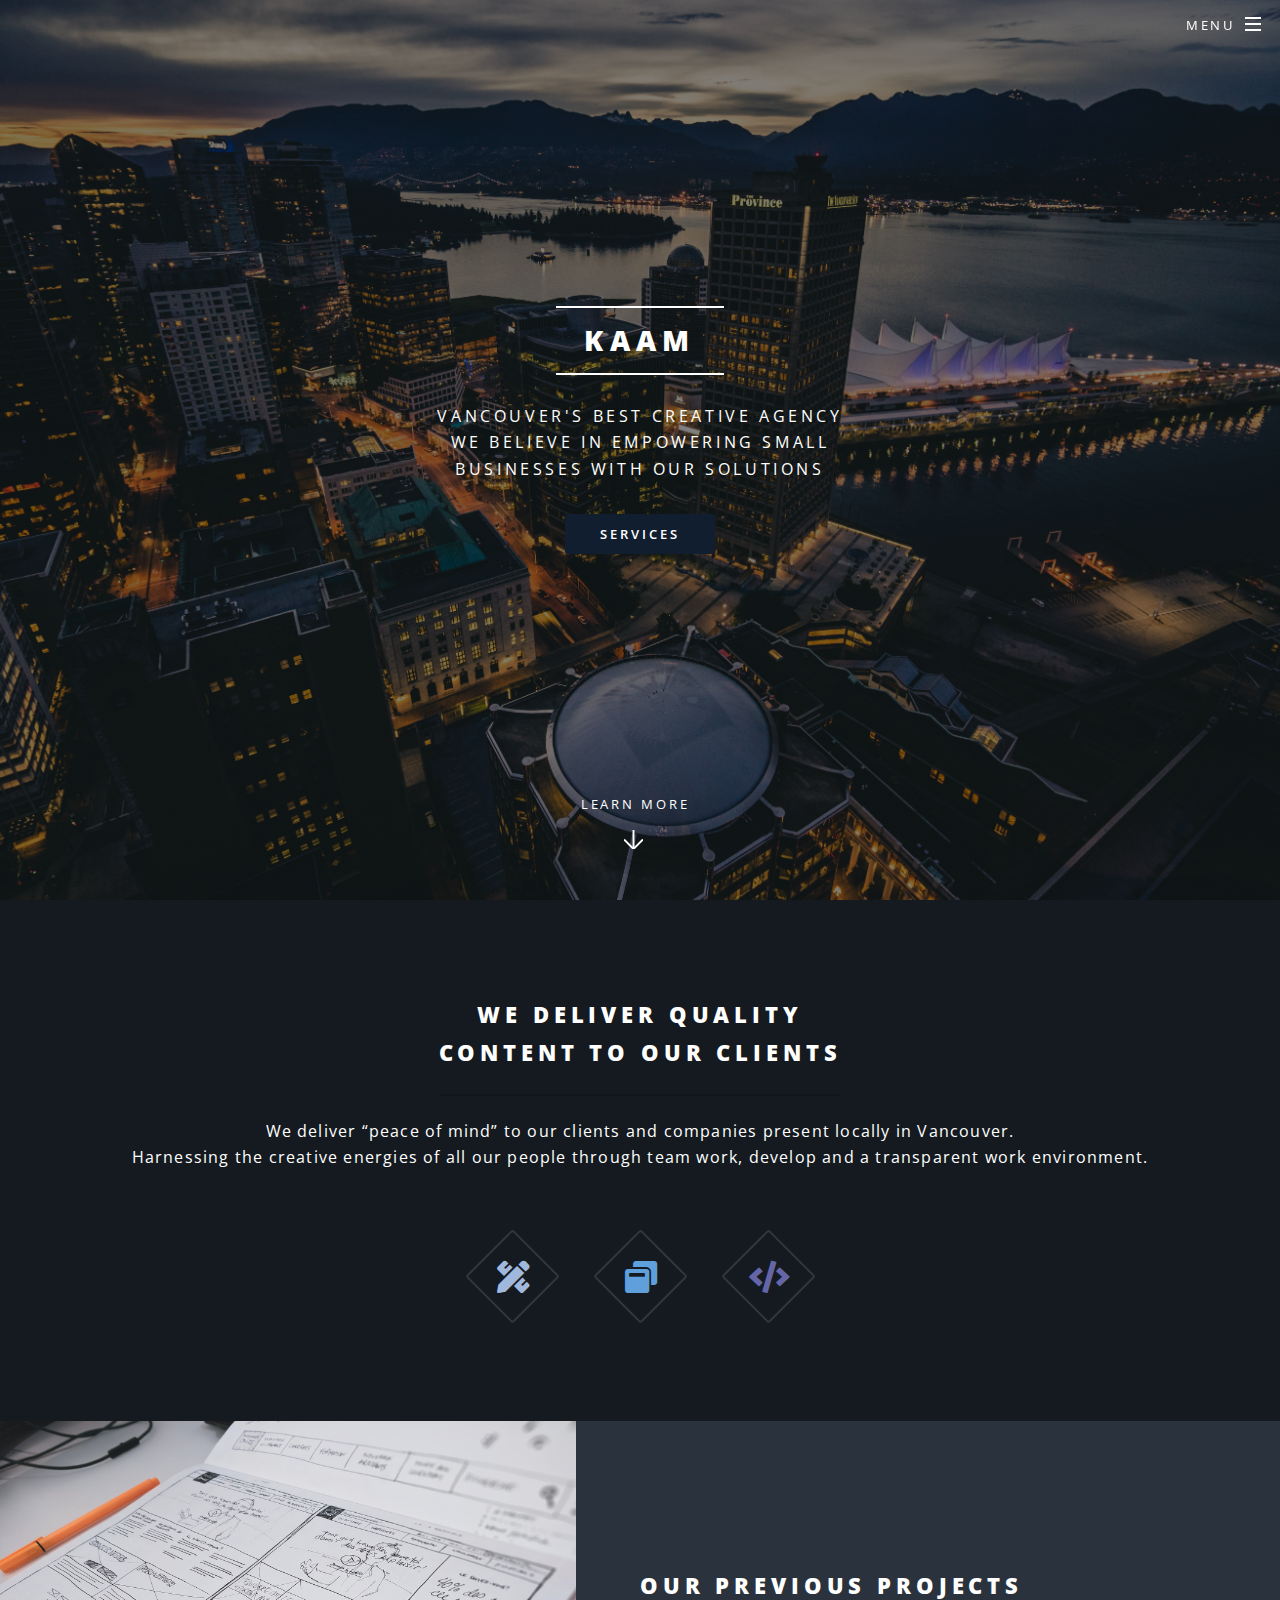
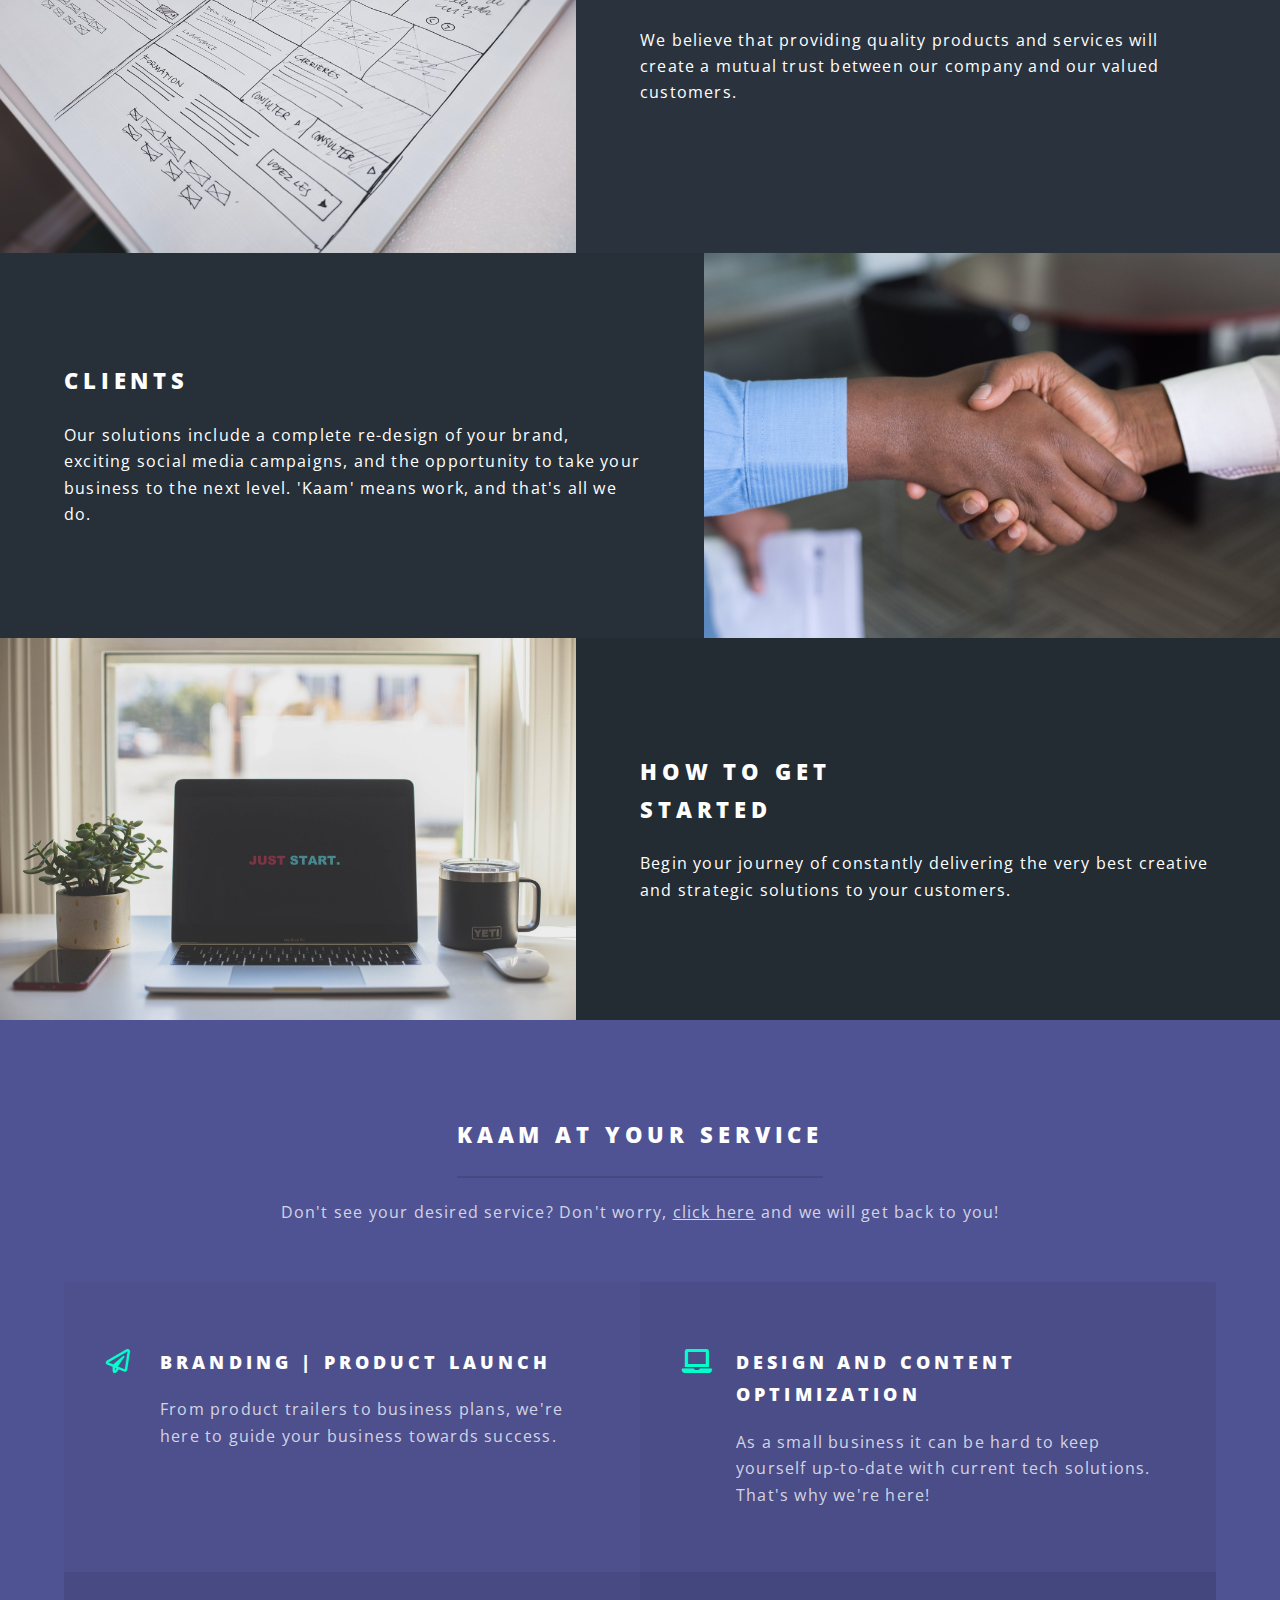
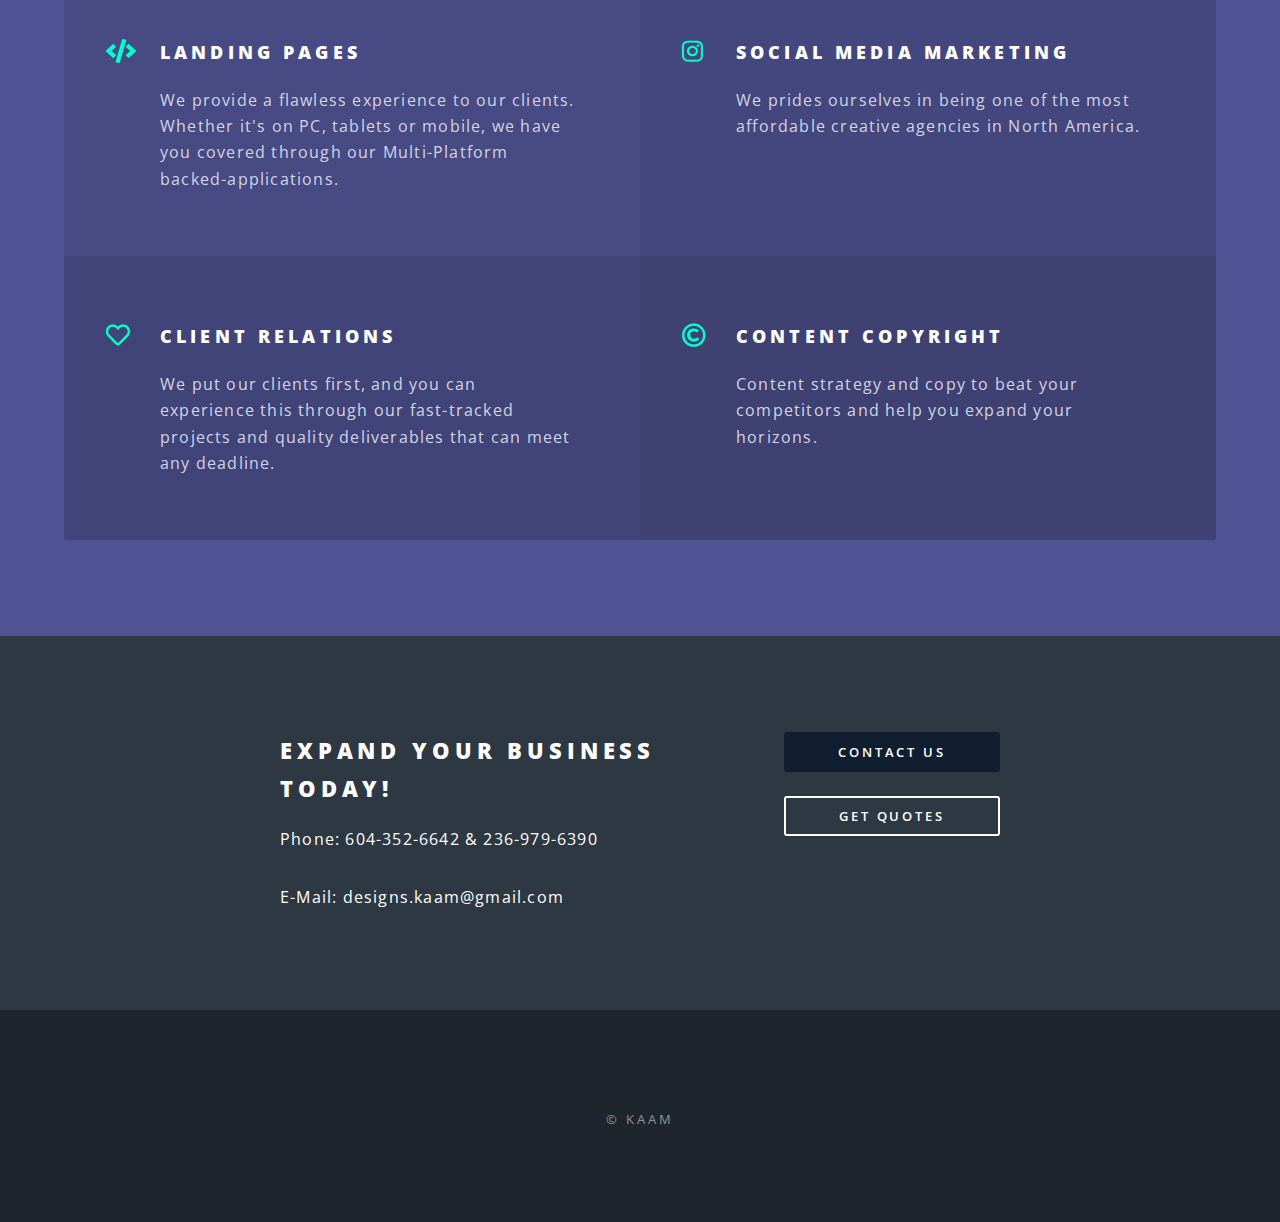
==== index.html @ b2824254 "wording changes" ====
<!DOCTYPE HTML>
<!--
	Spectral by HTML5 UP
	html5up.net | @ajlkn
	Free for personal and commercial use under the CCA 3.0 license (html5up.net/license)
-->
<html>
	<head>
		<title>Kaam</title>
		<meta charset="utf-8" />
		<meta name="viewport" content="width=device-width, initial-scale=1, user-scalable=no" />
		<link rel="stylesheet" href="assets/css/main.css" />
		<noscript><link rel="stylesheet" href="assets/css/noscript.css" /></noscript>
	</head>
	<body class="landing is-preload">

		<!-- Page Wrapper -->
			<div id="page-wrapper">

				<!-- Header -->
					<header id="header" class="alt">
						<h1><a href="index.html">Kaam</a></h1>
						<nav id="nav">
							<ul>
								<li class="special">
									<a href="#menu" class="menuToggle"><span>Menu</span></a>
									<div id="menu">
										<ul>
											<li><a href="index.html">Home</a></li>
											<li><a href="#three">Services</a></li>
											<li><a href="elements.html">Projects</a></li>
											<li><a href="#">Get Quotations</a></li>
											<li><a href="#end">Contact Us</a></li>
										</ul>
									</div>
								</li>
							</ul>
						</nav>
					</header>

				<!-- Banner -->
					<section id="banner">
						<div class="inner">
							<h2>Kaam</h2>
							<p>Vancouver's Best Creative Agency<br />

							We believe in empowering small<br />
							 businesses with our solutions</a></p>
							<ul class="actions special">
								<li><a href="#three" class="button primary">Services</a></li>
							</ul>
						</div>
						<a href="#one" class="more scrolly">Learn More</a>
					</section>

				<!-- One -->
					<section id="one" class="wrapper style1 special">
						<div class="inner">
							<header class="major">
								<h2>We Deliver Quality<br />
								content to our clients</h2>
								<p>We deliver “peace of mind” to our clients and
									companies present locally in Vancouver.<br />
									Harnessing the creative energies of all our people through team work,
									develop and a transparent work environment.</p>
							</header>
							<ul class="icons major">
								<li><span class="icon solid fa-pencil-ruler major style4"><span class="label">Lorem</span></span></li>
								<li><span class="icon solid fa-window-restore major style3"><span class="label">Ipsum</span></span></li>
								<li><span class="icon solid fa-code major style1"><span class="label">Dolor</span></span></li>
							</ul>
						</div>
					</section>

				<!-- Two -->
					<section id="two" class="wrapper alt style2">
						<section class="spotlight">
							<div class="image"><a href="elements.html" target=new><img src="images/pic01.jpeg" alt="" /></a></div><div class="content">
								<h2><a href="elements.html" target=new>Our Previous Projects<br/></a></h2>
								<p>We believe that providing quality
									products and services will create a mutual trust between our company and
									our valued customers.</p>
							</div>
						</section>
						<section class="spotlight">
							<div class="image"><a href="#" target=new><img src="images/pic02.jpeg" alt="" /></a></div><div class="content">
								<h2><a href="#" target=new>Clients<br /></a>
								</h2>
								<p> 
									Our solutions include a complete re-design of your brand, exciting social media 
									campaigns, and the opportunity to take your business to the next level. 'Kaam' 
									means work, and that's all we do.</p>
							</div>
						</section>
						<section class="spotlight">
							<div class="image"><a href="#" target=new><img src="images/pic03.jpeg" alt="" /></a></div><div class="content">
								<h2><a href="#" target=new>How To Get <br />
								Started</a></h2>
								<p>Begin your journey of constantly delivering the very best creative and strategic solutions to your customers.

								</p>
							</div>
						</section>
					</section>

				<!-- Three -->
					<section id="three" class="wrapper style3 special" >
						<div class="inner">
							<header class="major">
								<h2>KAAM at your service</h2>
								<p>Don't see your desired service? Don't worry, <script src ="https://form.jotform.com/static/feedback2.js" type="text/javascript"></script><script type="text/javascript">
									var JFL_210907755978269 = new JotformFeedback({
									  formId: '210907755978269',
									  base: 'https://form.jotform.com/',
									  windowTitle: 'click here',
									  background: '#121d2d',
									  fontColor: '#FFFFFF',
									  type: '1',
									  height: 500,
									  width: 700,
									  openOnLoad: false
									});
								</script>
								  <a class="btn lightbox-210907755978269" style="margin-top: 16px; text-decoration:underline;">click here</a> and we will get back to you!</p>
							</header>
							<ul class="features">
								<li class="icon fa-paper-plane">
									<h3>Branding | Product Launch</h3>
									<p>From product trailers to business plans, we're here to guide your business towards success.</p>
								</li>
								<li class="icon solid fa-laptop">
									<h3>Design and Content Optimization</h3>
									<p>As a small business it can be hard to keep yourself up-to-date with current tech solutions. That's why we're here!</p>
								</li>
								<li class="icon solid fa-code">
									<h3>Landing Pages</h3>
									<p>We provide a flawless experience to our clients. Whether it's on PC, tablets or mobile, we have you covered through our Multi-Platform backed-applications.</p>
								</li>
								<li class="icon brands fa-instagram">
									<h3>Social Media Marketing</h3>
									<p>We prides ourselves in being one of the most affordable creative agencies in North America.
									</p>
								</li>
								<li class="icon fa-heart">
									<h3>Client Relations</h3>
									<p>We put our clients first, and you can experience this through our fast-tracked projects and quality deliverables that can meet any deadline.</p>
								</li>
								<li class="icon fa-copyright">
									<h3>Content Copyright</h3>
									<p>Content strategy and copy to beat your competitors and help you expand your horizons.
									</p>
								</li>
							</ul>
						</div>
					</section>

				<!-- CTA -->
					<section id="cta" class="wrapper style4">
						<div class="inner" id="end">
							<header>
								<h2>Expand your business today!</h2>
								<p>Phone: 604-352-6642 & 236-979-6390</p>
								<p>E-Mail: designs.kaam@gmail.com</p>

							</header>
							<ul class="actions stacked">
								<li><a href="#" class="button fit primary">Contact Us</a></li>
								<li><a href="#" class="button fit">Get Quotes</a></li>
							</ul>
						</div>
					</section>

				<!-- Footer -->
					<footer id="footer">
						<!-- <ul class="icons">
							<li><a href="#" class="icon brands fa-facebook-f"><span class="label">Facebook</span></a></li>
							<li><a href="#" class="icon brands fa-instagram"><span class="label">Instagram</span></a></li>
							<li><a href="#" class="icon brands fa-dribbble"><span class="label">Dribbble</span></a></li>
							<li><a href="mailto:kaam@gmail.com" class="icon solid fa-envelope"><span class="label">Email</span></a></li>
						</ul> -->
						<ul class="copyright">
							<li>&copy; Kaam</li>
						</ul>
					</footer>

			</div>

		<!-- Scripts -->
			<script src="assets/js/jquery.min.js"></script>
			<script src="assets/js/jquery.scrollex.min.js"></script>
			<script src="assets/js/jquery.scrolly.min.js"></script>
			<script src="assets/js/browser.min.js"></script>
			<script src="assets/js/breakpoints.min.js"></script>
			<script src="assets/js/util.js"></script>
			<script src="assets/js/main.js"></script>

	</body>
</html>
---- assets/css/main.css ----
@import url(fontawesome-all.min.css);
@import url("https://fonts.googleapis.com/css?family=Open+Sans:400,400italic,600,600italic,800,800italic");

/*
	Spectral by HTML5 UP
	html5up.net | @ajlkn
	Free for personal and commercial use under the CCA 3.0 license (html5up.net/license)
*/


html, body, div, span, applet, object,
iframe, h1, h2, h3, h4, h5, h6, p, blockquote,
pre, a, abbr, acronym, address, big, cite,
code, del, dfn, em, img, ins, kbd, q, s, samp,
small, strike, strong, sub, sup, tt, var, b,
u, i, center, dl, dt, dd, ol, ul, li, fieldset,
form, label, legend, table, caption, tbody,
tfoot, thead, tr, th, td, article, aside,
canvas, details, embed, figure, figcaption,
footer, header, hgroup, menu, nav, output, ruby,
section, summary, time, mark, audio, video {
	margin: 0;
	padding: 0;
	border: 0;
	font-size: 100%;
	font: inherit;
	vertical-align: baseline;}

article, aside, details, figcaption, figure,
footer, header, hgroup, menu, nav, section {
	display: block;}

body {
	line-height: 1;
}

ol, ul {
	list-style: none;
}

blockquote, q {
	quotes: none;
}

	blockquote:before, blockquote:after, q:before, q:after {
		content: '';
		content: none;
	}

table {
	border-collapse: collapse;
	border-spacing: 0;
}

body {
	-webkit-text-size-adjust: none;
}

mark {
	background-color: transparent;
	color: inherit;
}

input::-moz-focus-inner {
	border: 0;
	padding: 0;
}

input, select, textarea {
	-moz-appearance: none;
	-webkit-appearance: none;
	-ms-appearance: none;
	appearance: none;
}

/* Basic */

	@-ms-viewport {
		width: device-width;
	}

	html {
		box-sizing: border-box;
	}

	*, *:before, *:after {
		box-sizing: inherit;
	}

	body {
		background: #2e3842;
	}

		body.is-preload *, body.is-preload *:before, body.is-preload *:after {
			-moz-animation: none !important;
			-webkit-animation: none !important;
			-ms-animation: none !important;
			animation: none !important;
			-moz-transition: none !important;
			-webkit-transition: none !important;
			-ms-transition: none !important;
			transition: none !important;
		}

	body, input, select, textarea {
		color: #fff;
		font-family: "Open Sans", Helvetica, sans-serif;
		font-size: 15pt;
		font-weight: 400;
		letter-spacing: 0.075em;
		line-height: 1.65em;
	}

		@media screen and (max-width: 1680px) {

			body, input, select, textarea {
				font-size: 13pt;
			}

		}

		@media screen and (max-width: 1280px) {

			body, input, select, textarea {
				font-size: 12pt;
			}

		}

		@media screen and (max-width: 736px) {

			body, input, select, textarea {
				font-size: 11pt;
				letter-spacing: 0.0375em;
			}

		}

	a {
		-moz-transition: color 0.2s ease, border-bottom-color 0.2s ease;
		-webkit-transition: color 0.2s ease, border-bottom-color 0.2s ease;
		-ms-transition: color 0.2s ease, border-bottom-color 0.2s ease;
		transition: color 0.2s ease, border-bottom-color 0.2s ease;
		color: inherit;
		text-decoration: none;
	}

		a:hover {
			border-bottom-color: transparent;
		}

	strong, b {
		color: #fff;
		font-weight: 600;
	}

	em, i {
		font-style: italic;
	}

	p {
		margin: 0 0 2em 0;
	}

	h1, h2, h3, h4, h5, h6 {
		color: #fff;
		font-weight: 800;
		letter-spacing: 0.225em;
		line-height: 1em;
		margin: 0 0 1em 0;
		text-transform: uppercase;
	}

		h1 a, h2 a, h3 a, h4 a, h5 a, h6 a {
			color: inherit;
			text-decoration: none;
		}

	h2 {
		font-size: 1.35em;
		line-height: 1.75em;
	}

		@media screen and (max-width: 736px) {

			h2 {
				font-size: 1.1em;
				line-height: 1.65em;
			}

		}

	h3 {
		font-size: 1.15em;
		line-height: 1.75em;
	}

		@media screen and (max-width: 736px) {

			h3 {
				font-size: 1em;
				line-height: 1.65em;
			}

		}

	h4 {
		font-size: 1em;
		line-height: 1.5em;
	}

	h5 {
		font-size: 0.8em;
		line-height: 1.5em;
	}

	h6 {
		font-size: 0.7em;
		line-height: 1.5em;
	}

	sub {
		font-size: 0.8em;
		position: relative;
		top: 0.5em;
	}

	sup {
		font-size: 0.8em;
		position: relative;
		top: -0.5em;
	}

	hr {
		border: 0;
		border-bottom: solid 2px #fff;
		margin: 3em 0;
	}

		hr.major {
			margin: 4.5em 0;
		}

	blockquote {
		border-left: solid 4px #fff;
		font-style: italic;
		margin: 0 0 2em 0;
		padding: 0.5em 0 0.5em 2em;
	}

	code {
		background: rgba(144, 144, 144, 0.25);
		border-radius: 3px;
		font-family: "Courier New", monospace;
		font-size: 0.9em;
		letter-spacing: 0;
		margin: 0 0.25em;
		padding: 0.25em 0.65em;
	}

	pre {
		-webkit-overflow-scrolling: touch;
		font-family: "Courier New", monospace;
		font-size: 0.9em;
		margin: 0 0 2em 0;
	}

		pre code {
			display: block;
			line-height: 1.75em;
			padding: 1em 1.5em;
			overflow-x: auto;
		}

	.align-left {
		text-align: left;
	}

	.align-center {
		text-align: center;
	}

	.align-right {
		text-align: right;
	}

/* Row */

	.row {
		display: flex;
		flex-wrap: wrap;
		box-sizing: border-box;
		align-items: stretch;
	}

		.row > * {
			box-sizing: border-box;
		}

		.row.gtr-uniform > * > :last-child {
			margin-bottom: 0;
		}

		.row.aln-left {
			justify-content: flex-start;
		}

		.row.aln-center {
			justify-content: center;
		}

		.row.aln-right {
			justify-content: flex-end;
		}

		.row.aln-top {
			align-items: flex-start;
		}

		.row.aln-middle {
			align-items: center;
		}

		.row.aln-bottom {
			align-items: flex-end;
		}

		.row > .imp {
			order: -1;
		}

		.row > .col-1 {
			width: 8.33333%;
		}

		.row > .off-1 {
			margin-left: 8.33333%;
		}

		.row > .col-2 {
			width: 16.66667%;
		}

		.row > .off-2 {
			margin-left: 16.66667%;
		}

		.row > .col-3 {
			width: 25%;
		}

		.row > .off-3 {
			margin-left: 25%;
		}

		.row > .col-4 {
			width: 33.33333%;
		}

		.row > .off-4 {
			margin-left: 33.33333%;
		}

		.row > .col-5 {
			width: 41.66667%;
		}

		.row > .off-5 {
			margin-left: 41.66667%;
		}

		.row > .col-6 {
			width: 50%;
		}

		.row > .off-6 {
			margin-left: 50%;
		}

		.row > .col-7 {
			width: 58.33333%;
		}

		.row > .off-7 {
			margin-left: 58.33333%;
		}

		.row > .col-8 {
			width: 66.66667%;
		}

		.row > .off-8 {
			margin-left: 66.66667%;
		}

		.row > .col-9 {
			width: 75%;
		}

		.row > .off-9 {
			margin-left: 75%;
		}

		.row > .col-10 {
			width: 83.33333%;
		}

		.row > .off-10 {
			margin-left: 83.33333%;
		}

		.row > .col-11 {
			width: 91.66667%;
		}

		.row > .off-11 {
			margin-left: 91.66667%;
		}

		.row > .col-12 {
			width: 100%;
		}

		.row > .off-12 {
			margin-left: 100%;
		}

		.row.gtr-0 {
			margin-top: 0;
			margin-left: 0em;
		}

			.row.gtr-0 > * {
				padding: 0 0 0 0em;
			}

			.row.gtr-0.gtr-uniform {
				margin-top: 0em;
			}

				.row.gtr-0.gtr-uniform > * {
					padding-top: 0em;
				}

		.row.gtr-25 {
			margin-top: 0;
			margin-left: -0.375em;
		}

			.row.gtr-25 > * {
				padding: 0 0 0 0.375em;
			}

			.row.gtr-25.gtr-uniform {
				margin-top: -0.375em;
			}

				.row.gtr-25.gtr-uniform > * {
					padding-top: 0.375em;
				}

		.row.gtr-50 {
			margin-top: 0;
			margin-left: -0.75em;
		}

			.row.gtr-50 > * {
				padding: 0 0 0 0.75em;
			}

			.row.gtr-50.gtr-uniform {
				margin-top: -0.75em;
			}

				.row.gtr-50.gtr-uniform > * {
					padding-top: 0.75em;
				}

		.row {
			margin-top: 0;
			margin-left: -1.5em;
		}

			.row > * {
				padding: 0 0 0 1.5em;
			}

			.row.gtr-uniform {
				margin-top: -1.5em;
			}

				.row.gtr-uniform > * {
					padding-top: 1.5em;
				}

		.row.gtr-150 {
			margin-top: 0;
			margin-left: -2.25em;
		}

			.row.gtr-150 > * {
				padding: 0 0 0 2.25em;
			}

			.row.gtr-150.gtr-uniform {
				margin-top: -2.25em;
			}

				.row.gtr-150.gtr-uniform > * {
					padding-top: 2.25em;
				}

		.row.gtr-200 {
			margin-top: 0;
			margin-left: -3em;
		}

			.row.gtr-200 > * {
				padding: 0 0 0 3em;
			}

			.row.gtr-200.gtr-uniform {
				margin-top: -3em;
			}

				.row.gtr-200.gtr-uniform > * {
					padding-top: 3em;
				}

		@media screen and (max-width: 1680px) {

			.row {
				display: flex;
				flex-wrap: wrap;
				box-sizing: border-box;
				align-items: stretch;
			}

				.row > * {
					box-sizing: border-box;
				}

				.row.gtr-uniform > * > :last-child {
					margin-bottom: 0;
				}

				.row.aln-left {
					justify-content: flex-start;
				}

				.row.aln-center {
					justify-content: center;
				}

				.row.aln-right {
					justify-content: flex-end;
				}

				.row.aln-top {
					align-items: flex-start;
				}

				.row.aln-middle {
					align-items: center;
				}

				.row.aln-bottom {
					align-items: flex-end;
				}

				.row > .imp-xlarge {
					order: -1;
				}

				.row > .col-1-xlarge {
					width: 8.33333%;
				}

				.row > .off-1-xlarge {
					margin-left: 8.33333%;
				}

				.row > .col-2-xlarge {
					width: 16.66667%;
				}

				.row > .off-2-xlarge {
					margin-left: 16.66667%;
				}

				.row > .col-3-xlarge {
					width: 25%;
				}

				.row > .off-3-xlarge {
					margin-left: 25%;
				}

				.row > .col-4-xlarge {
					width: 33.33333%;
				}

				.row > .off-4-xlarge {
					margin-left: 33.33333%;
				}

				.row > .col-5-xlarge {
					width: 41.66667%;
				}

				.row > .off-5-xlarge {
					margin-left: 41.66667%;
				}

				.row > .col-6-xlarge {
					width: 50%;
				}

				.row > .off-6-xlarge {
					margin-left: 50%;
				}

				.row > .col-7-xlarge {
					width: 58.33333%;
				}

				.row > .off-7-xlarge {
					margin-left: 58.33333%;
				}

				.row > .col-8-xlarge {
					width: 66.66667%;
				}

				.row > .off-8-xlarge {
					margin-left: 66.66667%;
				}

				.row > .col-9-xlarge {
					width: 75%;
				}

				.row > .off-9-xlarge {
					margin-left: 75%;
				}

				.row > .col-10-xlarge {
					width: 83.33333%;
				}

				.row > .off-10-xlarge {
					margin-left: 83.33333%;
				}

				.row > .col-11-xlarge {
					width: 91.66667%;
				}

				.row > .off-11-xlarge {
					margin-left: 91.66667%;
				}

				.row > .col-12-xlarge {
					width: 100%;
				}

				.row > .off-12-xlarge {
					margin-left: 100%;
				}

				.row.gtr-0 {
					margin-top: 0;
					margin-left: 0em;
				}

					.row.gtr-0 > * {
						padding: 0 0 0 0em;
					}

					.row.gtr-0.gtr-uniform {
						margin-top: 0em;
					}

						.row.gtr-0.gtr-uniform > * {
							padding-top: 0em;
						}

				.row.gtr-25 {
					margin-top: 0;
					margin-left: -0.375em;
				}

					.row.gtr-25 > * {
						padding: 0 0 0 0.375em;
					}

					.row.gtr-25.gtr-uniform {
						margin-top: -0.375em;
					}

						.row.gtr-25.gtr-uniform > * {
							padding-top: 0.375em;
						}

				.row.gtr-50 {
					margin-top: 0;
					margin-left: -0.75em;
				}

					.row.gtr-50 > * {
						padding: 0 0 0 0.75em;
					}

					.row.gtr-50.gtr-uniform {
						margin-top: -0.75em;
					}

						.row.gtr-50.gtr-uniform > * {
							padding-top: 0.75em;
						}

				.row {
					margin-top: 0;
					margin-left: -1.5em;
				}

					.row > * {
						padding: 0 0 0 1.5em;
					}

					.row.gtr-uniform {
						margin-top: -1.5em;
					}

						.row.gtr-uniform > * {
							padding-top: 1.5em;
						}

				.row.gtr-150 {
					margin-top: 0;
					margin-left: -2.25em;
				}

					.row.gtr-150 > * {
						padding: 0 0 0 2.25em;
					}

					.row.gtr-150.gtr-uniform {
						margin-top: -2.25em;
					}

						.row.gtr-150.gtr-uniform > * {
							padding-top: 2.25em;
						}

				.row.gtr-200 {
					margin-top: 0;
					margin-left: -3em;
				}

					.row.gtr-200 > * {
						padding: 0 0 0 3em;
					}

					.row.gtr-200.gtr-uniform {
						margin-top: -3em;
					}

						.row.gtr-200.gtr-uniform > * {
							padding-top: 3em;
						}

		}

		@media screen and (max-width: 1280px) {

			.row {
				display: flex;
				flex-wrap: wrap;
				box-sizing: border-box;
				align-items: stretch;
			}

				.row > * {
					box-sizing: border-box;
				}

				.row.gtr-uniform > * > :last-child {
					margin-bottom: 0;
				}

				.row.aln-left {
					justify-content: flex-start;
				}

				.row.aln-center {
					justify-content: center;
				}

				.row.aln-right {
					justify-content: flex-end;
				}

				.row.aln-top {
					align-items: flex-start;
				}

				.row.aln-middle {
					align-items: center;
				}

				.row.aln-bottom {
					align-items: flex-end;
				}

				.row > .imp-large {
					order: -1;
				}

				.row > .col-1-large {
					width: 8.33333%;
				}

				.row > .off-1-large {
					margin-left: 8.33333%;
				}

				.row > .col-2-large {
					width: 16.66667%;
				}

				.row > .off-2-large {
					margin-left: 16.66667%;
				}

				.row > .col-3-large {
					width: 25%;
				}

				.row > .off-3-large {
					margin-left: 25%;
				}

				.row > .col-4-large {
					width: 33.33333%;
				}

				.row > .off-4-large {
					margin-left: 33.33333%;
				}

				.row > .col-5-large {
					width: 41.66667%;
				}

				.row > .off-5-large {
					margin-left: 41.66667%;
				}

				.row > .col-6-large {
					width: 50%;
				}

				.row > .off-6-large {
					margin-left: 50%;
				}

				.row > .col-7-large {
					width: 58.33333%;
				}

				.row > .off-7-large {
					margin-left: 58.33333%;
				}

				.row > .col-8-large {
					width: 66.66667%;
				}

				.row > .off-8-large {
					margin-left: 66.66667%;
				}

				.row > .col-9-large {
					width: 75%;
				}

				.row > .off-9-large {
					margin-left: 75%;
				}

				.row > .col-10-large {
					width: 83.33333%;
				}

				.row > .off-10-large {
					margin-left: 83.33333%;
				}

				.row > .col-11-large {
					width: 91.66667%;
				}

				.row > .off-11-large {
					margin-left: 91.66667%;
				}

				.row > .col-12-large {
					width: 100%;
				}

				.row > .off-12-large {
					margin-left: 100%;
				}

				.row.gtr-0 {
					margin-top: 0;
					margin-left: 0em;
				}

					.row.gtr-0 > * {
						padding: 0 0 0 0em;
					}

					.row.gtr-0.gtr-uniform {
						margin-top: 0em;
					}

						.row.gtr-0.gtr-uniform > * {
							padding-top: 0em;
						}

				.row.gtr-25 {
					margin-top: 0;
					margin-left: -0.375em;
				}

					.row.gtr-25 > * {
						padding: 0 0 0 0.375em;
					}

					.row.gtr-25.gtr-uniform {
						margin-top: -0.375em;
					}

						.row.gtr-25.gtr-uniform > * {
							padding-top: 0.375em;
						}

				.row.gtr-50 {
					margin-top: 0;
					margin-left: -0.75em;
				}

					.row.gtr-50 > * {
						padding: 0 0 0 0.75em;
					}

					.row.gtr-50.gtr-uniform {
						margin-top: -0.75em;
					}

						.row.gtr-50.gtr-uniform > * {
							padding-top: 0.75em;
						}

				.row {
					margin-top: 0;
					margin-left: -1.5em;
				}

					.row > * {
						padding: 0 0 0 1.5em;
					}

					.row.gtr-uniform {
						margin-top: -1.5em;
					}

						.row.gtr-uniform > * {
							padding-top: 1.5em;
						}

				.row.gtr-150 {
					margin-top: 0;
					margin-left: -2.25em;
				}

					.row.gtr-150 > * {
						padding: 0 0 0 2.25em;
					}

					.row.gtr-150.gtr-uniform {
						margin-top: -2.25em;
					}

						.row.gtr-150.gtr-uniform > * {
							padding-top: 2.25em;
						}

				.row.gtr-200 {
					margin-top: 0;
					margin-left: -3em;
				}

					.row.gtr-200 > * {
						padding: 0 0 0 3em;
					}

					.row.gtr-200.gtr-uniform {
						margin-top: -3em;
					}

						.row.gtr-200.gtr-uniform > * {
							padding-top: 3em;
						}

		}

		@media screen and (max-width: 980px) {

			.row {
				display: flex;
				flex-wrap: wrap;
				box-sizing: border-box;
				align-items: stretch;
			}

				.row > * {
					box-sizing: border-box;
				}

				.row.gtr-uniform > * > :last-child {
					margin-bottom: 0;
				}

				.row.aln-left {
					justify-content: flex-start;
				}

				.row.aln-center {
					justify-content: center;
				}

				.row.aln-right {
					justify-content: flex-end;
				}

				.row.aln-top {
					align-items: flex-start;
				}

				.row.aln-middle {
					align-items: center;
				}

				.row.aln-bottom {
					align-items: flex-end;
				}

				.row > .imp-medium {
					order: -1;
				}

				.row > .col-1-medium {
					width: 8.33333%;
				}

				.row > .off-1-medium {
					margin-left: 8.33333%;
				}

				.row > .col-2-medium {
					width: 16.66667%;
				}

				.row > .off-2-medium {
					margin-left: 16.66667%;
				}

				.row > .col-3-medium {
					width: 25%;
				}

				.row > .off-3-medium {
					margin-left: 25%;
				}

				.row > .col-4-medium {
					width: 33.33333%;
				}

				.row > .off-4-medium {
					margin-left: 33.33333%;
				}

				.row > .col-5-medium {
					width: 41.66667%;
				}

				.row > .off-5-medium {
					margin-left: 41.66667%;
				}

				.row > .col-6-medium {
					width: 50%;
				}

				.row > .off-6-medium {
					margin-left: 50%;
				}

				.row > .col-7-medium {
					width: 58.33333%;
				}

				.row > .off-7-medium {
					margin-left: 58.33333%;
				}

				.row > .col-8-medium {
					width: 66.66667%;
				}

				.row > .off-8-medium {
					margin-left: 66.66667%;
				}

				.row > .col-9-medium {
					width: 75%;
				}

				.row > .off-9-medium {
					margin-left: 75%;
				}

				.row > .col-10-medium {
					width: 83.33333%;
				}

				.row > .off-10-medium {
					margin-left: 83.33333%;
				}

				.row > .col-11-medium {
					width: 91.66667%;
				}

				.row > .off-11-medium {
					margin-left: 91.66667%;
				}

				.row > .col-12-medium {
					width: 100%;
				}

				.row > .off-12-medium {
					margin-left: 100%;
				}

				.row.gtr-0 {
					margin-top: 0;
					margin-left: 0em;
				}

					.row.gtr-0 > * {
						padding: 0 0 0 0em;
					}

					.row.gtr-0.gtr-uniform {
						margin-top: 0em;
					}

						.row.gtr-0.gtr-uniform > * {
							padding-top: 0em;
						}

				.row.gtr-25 {
					margin-top: 0;
					margin-left: -0.375em;
				}

					.row.gtr-25 > * {
						padding: 0 0 0 0.375em;
					}

					.row.gtr-25.gtr-uniform {
						margin-top: -0.375em;
					}

						.row.gtr-25.gtr-uniform > * {
							padding-top: 0.375em;
						}

				.row.gtr-50 {
					margin-top: 0;
					margin-left: -0.75em;
				}

					.row.gtr-50 > * {
						padding: 0 0 0 0.75em;
					}

					.row.gtr-50.gtr-uniform {
						margin-top: -0.75em;
					}

						.row.gtr-50.gtr-uniform > * {
							padding-top: 0.75em;
						}

				.row {
					margin-top: 0;
					margin-left: -1.5em;
				}

					.row > * {
						padding: 0 0 0 1.5em;
					}

					.row.gtr-uniform {
						margin-top: -1.5em;
					}

						.row.gtr-uniform > * {
							padding-top: 1.5em;
						}

				.row.gtr-150 {
					margin-top: 0;
					margin-left: -2.25em;
				}

					.row.gtr-150 > * {
						padding: 0 0 0 2.25em;
					}

					.row.gtr-150.gtr-uniform {
						margin-top: -2.25em;
					}

						.row.gtr-150.gtr-uniform > * {
							padding-top: 2.25em;
						}

				.row.gtr-200 {
					margin-top: 0;
					margin-left: -3em;
				}

					.row.gtr-200 > * {
						padding: 0 0 0 3em;
					}

					.row.gtr-200.gtr-uniform {
						margin-top: -3em;
					}

						.row.gtr-200.gtr-uniform > * {
							padding-top: 3em;
						}

		}

		@media screen and (max-width: 736px) {

			.row {
				display: flex;
				flex-wrap: wrap;
				box-sizing: border-box;
				align-items: stretch;
			}

				.row > * {
					box-sizing: border-box;
				}

				.row.gtr-uniform > * > :last-child {
					margin-bottom: 0;
				}

				.row.aln-left {
					justify-content: flex-start;
				}

				.row.aln-center {
					justify-content: center;
				}

				.row.aln-right {
					justify-content: flex-end;
				}

				.row.aln-top {
					align-items: flex-start;
				}

				.row.aln-middle {
					align-items: center;
				}

				.row.aln-bottom {
					align-items: flex-end;
				}

				.row > .imp-small {
					order: -1;
				}

				.row > .col-1-small {
					width: 8.33333%;
				}

				.row > .off-1-small {
					margin-left: 8.33333%;
				}

				.row > .col-2-small {
					width: 16.66667%;
				}

				.row > .off-2-small {
					margin-left: 16.66667%;
				}

				.row > .col-3-small {
					width: 25%;
				}

				.row > .off-3-small {
					margin-left: 25%;
				}

				.row > .col-4-small {
					width: 33.33333%;
				}

				.row > .off-4-small {
					margin-left: 33.33333%;
				}

				.row > .col-5-small {
					width: 41.66667%;
				}

				.row > .off-5-small {
					margin-left: 41.66667%;
				}

				.row > .col-6-small {
					width: 50%;
				}

				.row > .off-6-small {
					margin-left: 50%;
				}

				.row > .col-7-small {
					width: 58.33333%;
				}

				.row > .off-7-small {
					margin-left: 58.33333%;
				}

				.row > .col-8-small {
					width: 66.66667%;
				}

				.row > .off-8-small {
					margin-left: 66.66667%;
				}

				.row > .col-9-small {
					width: 75%;
				}

				.row > .off-9-small {
					margin-left: 75%;
				}

				.row > .col-10-small {
					width: 83.33333%;
				}

				.row > .off-10-small {
					margin-left: 83.33333%;
				}

				.row > .col-11-small {
					width: 91.66667%;
				}

				.row > .off-11-small {
					margin-left: 91.66667%;
				}

				.row > .col-12-small {
					width: 100%;
				}

				.row > .off-12-small {
					margin-left: 100%;
				}

				.row.gtr-0 {
					margin-top: 0;
					margin-left: 0em;
				}

					.row.gtr-0 > * {
						padding: 0 0 0 0em;
					}

					.row.gtr-0.gtr-uniform {
						margin-top: 0em;
					}

						.row.gtr-0.gtr-uniform > * {
							padding-top: 0em;
						}

				.row.gtr-25 {
					margin-top: 0;
					margin-left: -0.375em;
				}

					.row.gtr-25 > * {
						padding: 0 0 0 0.375em;
					}

					.row.gtr-25.gtr-uniform {
						margin-top: -0.375em;
					}

						.row.gtr-25.gtr-uniform > * {
							padding-top: 0.375em;
						}

				.row.gtr-50 {
					margin-top: 0;
					margin-left: -0.75em;
				}

					.row.gtr-50 > * {
						padding: 0 0 0 0.75em;
					}

					.row.gtr-50.gtr-uniform {
						margin-top: -0.75em;
					}

						.row.gtr-50.gtr-uniform > * {
							padding-top: 0.75em;
						}

				.row {
					margin-top: 0;
					margin-left: -1.5em;
				}

					.row > * {
						padding: 0 0 0 1.5em;
					}

					.row.gtr-uniform {
						margin-top: -1.5em;
					}

						.row.gtr-uniform > * {
							padding-top: 1.5em;
						}

				.row.gtr-150 {
					margin-top: 0;
					margin-left: -2.25em;
				}

					.row.gtr-150 > * {
						padding: 0 0 0 2.25em;
					}

					.row.gtr-150.gtr-uniform {
						margin-top: -2.25em;
					}

						.row.gtr-150.gtr-uniform > * {
							padding-top: 2.25em;
						}

				.row.gtr-200 {
					margin-top: 0;
					margin-left: -3em;
				}

					.row.gtr-200 > * {
						padding: 0 0 0 3em;
					}

					.row.gtr-200.gtr-uniform {
						margin-top: -3em;
					}

						.row.gtr-200.gtr-uniform > * {
							padding-top: 3em;
						}

		}

		@media screen and (max-width: 480px) {

			.row {
				display: flex;
				flex-wrap: wrap;
				box-sizing: border-box;
				align-items: stretch;
			}

				.row > * {
					box-sizing: border-box;
				}

				.row.gtr-uniform > * > :last-child {
					margin-bottom: 0;
				}

				.row.aln-left {
					justify-content: flex-start;
				}

				.row.aln-center {
					justify-content: center;
				}

				.row.aln-right {
					justify-content: flex-end;
				}

				.row.aln-top {
					align-items: flex-start;
				}

				.row.aln-middle {
					align-items: center;
				}

				.row.aln-bottom {
					align-items: flex-end;
				}

				.row > .imp-xsmall {
					order: -1;
				}

				.row > .col-1-xsmall {
					width: 8.33333%;
				}

				.row > .off-1-xsmall {
					margin-left: 8.33333%;
				}

				.row > .col-2-xsmall {
					width: 16.66667%;
				}

				.row > .off-2-xsmall {
					margin-left: 16.66667%;
				}

				.row > .col-3-xsmall {
					width: 25%;
				}

				.row > .off-3-xsmall {
					margin-left: 25%;
				}

				.row > .col-4-xsmall {
					width: 33.33333%;
				}

				.row > .off-4-xsmall {
					margin-left: 33.33333%;
				}

				.row > .col-5-xsmall {
					width: 41.66667%;
				}

				.row > .off-5-xsmall {
					margin-left: 41.66667%;
				}

				.row > .col-6-xsmall {
					width: 50%;
				}

				.row > .off-6-xsmall {
					margin-left: 50%;
				}

				.row > .col-7-xsmall {
					width: 58.33333%;
				}

				.row > .off-7-xsmall {
					margin-left: 58.33333%;
				}

				.row > .col-8-xsmall {
					width: 66.66667%;
				}

				.row > .off-8-xsmall {
					margin-left: 66.66667%;
				}

				.row > .col-9-xsmall {
					width: 75%;
				}

				.row > .off-9-xsmall {
					margin-left: 75%;
				}

				.row > .col-10-xsmall {
					width: 83.33333%;
				}

				.row > .off-10-xsmall {
					margin-left: 83.33333%;
				}

				.row > .col-11-xsmall {
					width: 91.66667%;
				}

				.row > .off-11-xsmall {
					margin-left: 91.66667%;
				}

				.row > .col-12-xsmall {
					width: 100%;
				}

				.row > .off-12-xsmall {
					margin-left: 100%;
				}

				.row.gtr-0 {
					margin-top: 0;
					margin-left: 0em;
				}

					.row.gtr-0 > * {
						padding: 0 0 0 0em;
					}

					.row.gtr-0.gtr-uniform {
						margin-top: 0em;
					}

						.row.gtr-0.gtr-uniform > * {
							padding-top: 0em;
						}

				.row.gtr-25 {
					margin-top: 0;
					margin-left: -0.375em;
				}

					.row.gtr-25 > * {
						padding: 0 0 0 0.375em;
					}

					.row.gtr-25.gtr-uniform {
						margin-top: -0.375em;
					}

						.row.gtr-25.gtr-uniform > * {
							padding-top: 0.375em;
						}

				.row.gtr-50 {
					margin-top: 0;
					margin-left: -0.75em;
				}

					.row.gtr-50 > * {
						padding: 0 0 0 0.75em;
					}

					.row.gtr-50.gtr-uniform {
						margin-top: -0.75em;
					}

						.row.gtr-50.gtr-uniform > * {
							padding-top: 0.75em;
						}

				.row {
					margin-top: 0;
					margin-left: -1.5em;
				}

					.row > * {
						padding: 0 0 0 1.5em;
					}

					.row.gtr-uniform {
						margin-top: -1.5em;
					}

						.row.gtr-uniform > * {
							padding-top: 1.5em;
						}

				.row.gtr-150 {
					margin-top: 0;
					margin-left: -2.25em;
				}

					.row.gtr-150 > * {
						padding: 0 0 0 2.25em;
					}

					.row.gtr-150.gtr-uniform {
						margin-top: -2.25em;
					}

						.row.gtr-150.gtr-uniform > * {
							padding-top: 2.25em;
						}

				.row.gtr-200 {
					margin-top: 0;
					margin-left: -3em;
				}

					.row.gtr-200 > * {
						padding: 0 0 0 3em;
					}

					.row.gtr-200.gtr-uniform {
						margin-top: -3em;
					}

						.row.gtr-200.gtr-uniform > * {
							padding-top: 3em;
						}

		}

/* Section/Article */

	section.special, article.special {
		text-align: center;
	}

	header p {
		color: rgba(255, 255, 255, 0.5);
		position: relative;
		top: -0.25em;
	}

	header h3 + p {
		font-size: 1.1em;
	}

	header h4 + p,
	header h5 + p,
	header h6 + p {
		font-size: 0.9em;
	}

	header.major {
		margin: 0 0 3.5em 0;
	}

		header.major h2, header.major h3, header.major h4, header.major h5, header.major h6 {
			border-bottom: solid 2px #fff;
			display: inline-block;
			padding-bottom: 1em;
			position: relative;
		}

			header.major h2:after, header.major h3:after, header.major h4:after, header.major h5:after, header.major h6:after {
				content: '';
				display: block;
				height: 1px;
			}

		header.major p {
			color: #fff;
			top: 0;
		}

		@media screen and (max-width: 736px) {

			header.major {
				margin: 0 0 2em 0;
			}

		}

	@media screen and (max-width: 980px) {

		header br {
			display: none;
		}

	}

/* Form */

	form {
		margin: 0 0 2em 0;
	}

	label {
		color: #fff;
		display: block;
		font-size: 0.9em;
		font-weight: 600;
		margin: 0 0 1em 0;
	}

	input[type="text"],
	input[type="password"],
	input[type="email"],
	select,
	textarea {
		-moz-appearance: none;
		-webkit-appearance: none;
		-ms-appearance: none;
		appearance: none;
		background-color: rgba(144, 144, 144, 0.25);
		border-radius: 3px;
		border: none;
		color: inherit;
		display: block;
		outline: 0;
		padding: 0 1em;
		text-decoration: none;
		width: 100%;
	}

		input[type="text"]:invalid,
		input[type="password"]:invalid,
		input[type="email"]:invalid,
		select:invalid,
		textarea:invalid {
			box-shadow: none;
		}

		input[type="text"]:focus,
		input[type="password"]:focus,
		input[type="email"]:focus,
		select:focus,
		textarea:focus {
			box-shadow: 0 0 0 2px #21b2a6;
		}

	select {
		background-size: 1.25em;
		background-repeat: no-repeat;
		background-position: calc(100% - 1em) center;
		height: 2.75em;
		padding-right: 2.75em;
		text-overflow: ellipsis;
	}

		select:focus::-ms-value {
			background-color: transparent;
		}

		select::-ms-expand {
			display: none;
		}

	input[type="text"],
	input[type="password"],
	input[type="email"],
	select {
		height: 2.75em;
	}

	textarea {
		padding: 0.75em 1em;
	}

	input[type="checkbox"],
	input[type="radio"] {
		-moz-appearance: none;
		-webkit-appearance: none;
		-ms-appearance: none;
		appearance: none;
		display: block;
		float: left;
		margin-right: -2em;
		opacity: 0;
		width: 1em;
		z-index: -1;
	}

		input[type="checkbox"] + label,
		input[type="radio"] + label {
			text-decoration: none;
			color: #fff;
			cursor: pointer;
			display: inline-block;
			font-size: 1em;
			font-weight: 400;
			padding-left: 2.4em;
			padding-right: 0.75em;
			position: relative;
		}

			input[type="checkbox"] + label:before,
			input[type="radio"] + label:before {
				-moz-osx-font-smoothing: grayscale;
				-webkit-font-smoothing: antialiased;
				display: inline-block;
				font-style: normal;
				font-variant: normal;
				text-rendering: auto;
				line-height: 1;
				text-transform: none !important;
				font-family: 'Font Awesome 5 Free';
				font-weight: 900;
			}

			input[type="checkbox"] + label:before,
			input[type="radio"] + label:before {
				background: rgba(144, 144, 144, 0.25);
				border-radius: 3px;
				content: '';
				display: inline-block;
				font-size: 0.8em;
				height: 2.0625em;
				left: 0;
				line-height: 2.0625em;
				position: absolute;
				text-align: center;
				top: 0;
				width: 2.0625em;
			}

		input[type="checkbox"]:checked + label:before,
		input[type="radio"]:checked + label:before {
			background: #2e3842;
			color: #fff;
			content: '\f00c';
		}

		input[type="checkbox"]:focus + label:before,
		input[type="radio"]:focus + label:before {
			box-shadow: 0 0 0 2px #21b2a6;
		}

	input[type="checkbox"] + label:before {
		border-radius: 3px;
	}

	input[type="radio"] + label:before {
		border-radius: 100%;
	}

	::-webkit-input-placeholder {
		color: rgba(255, 255, 255, 0.5) !important;
		opacity: 1.0;
	}

	:-moz-placeholder {
		color: rgba(255, 255, 255, 0.5) !important;
		opacity: 1.0;
	}

	::-moz-placeholder {
		color: rgba(255, 255, 255, 0.5) !important;
		opacity: 1.0;
	}

	:-ms-input-placeholder {
		color: rgba(255, 255, 255, 0.5) !important;
		opacity: 1.0;
	}

/* Box */

	.box {
		border-radius: 3px;
		border: solid 2px #fff;
		margin-bottom: 2em;
		padding: 1.5em;
	}

		.box > :last-child,
		.box > :last-child > :last-child,
		.box > :last-child > :last-child > :last-child {
			margin-bottom: 0;
		}

		.box.alt {
			border: 0;
			border-radius: 0;
			padding: 0;
		}

/* Icon */

	.icon {
		text-decoration: none;
		border-bottom: none;
		position: relative;
	}

		.icon:before {
			-moz-osx-font-smoothing: grayscale;
			-webkit-font-smoothing: antialiased;
			display: inline-block;
			font-style: normal;
			font-variant: normal;
			text-rendering: auto;
			line-height: 1;
			text-transform: none !important;
			font-family: 'Font Awesome 5 Free';
			font-weight: 400;
		}

		.icon > .label {
			display: none;
		}

		.icon:before {
			line-height: inherit;
		}

		.icon.solid:before {
			font-weight: 900;
		}

		.icon.brands:before {
			font-family: 'Font Awesome 5 Brands';
		}

		.icon.major {
			-moz-transform: rotate(-45deg);
			-webkit-transform: rotate(-45deg);
			-ms-transform: rotate(-45deg);
			transform: rotate(-45deg);
			border-radius: 3px;
			border: solid 2px #fff;
			display: inline-block;
			font-size: 1.35em;
			height: calc(3em + 2px);
			line-height: 3em;
			text-align: center;
			width: calc(3em + 2px);
		}

			.icon.major:before {
				-moz-transform: rotate(45deg);
				-webkit-transform: rotate(45deg);
				-ms-transform: rotate(45deg);
				transform: rotate(45deg);
				display: inline-block;
				font-size: 1.5em;
			}

			@media screen and (max-width: 736px) {

				.icon.major {
					font-size: 1em;
				}

			}

		.icon.style1 {
			color:#6566a7;
		}

		.icon.style2 {
			color: #8883A7;
		}

		.icon.style3 {
			color: #5f9fdb;
		}

		.icon.style4 {
			color: #a1b8dd;
		}
/* Image */

	.image {
		border-radius: 3px;
		border: 0;
		display: inline-block;
		position: relative;
	}

		.image img {
			border-radius: 3px;
			display: block;
		}

		.image.left {
			float: left;
			margin: 0 2em 2em 0;
			top: 0.25em;
		}

		.image.right {
			float: right;
			margin: 0 0 2em 2em;
			top: 0.25em;
		}

		.image.left, .image.right {
			max-width: 40%;
		}

			.image.left img, .image.right img {
				width: 100%;
			}

		.image.fit {
			display: block;
			margin: 0 0 2em 0;
			width: 100%;
		}

			.image.fit img {
				width: 100%;
			}

/* List */

	ol {
		list-style: decimal;
		margin: 0 0 2em 0;
		padding-left: 1.25em;
	}

		ol li {
			padding-left: 0.25em;
		}

	ul {
		list-style: disc;
		margin: 0 0 2em 0;
		padding-left: 1em;
	}

		ul li {
			padding-left: 0.5em;
		}

		ul.alt {
			list-style: none;
			padding-left: 0;
		}

			ul.alt li {
				border-top: solid 1px #fff;
				padding: 0.5em 0;
			}

				ul.alt li:first-child {
					border-top: 0;
					padding-top: 0;
				}

	dl {
		margin: 0 0 2em 0;
	}

/* Actions */

	ul.actions {
		display: -moz-flex;
		display: -webkit-flex;
		display: -ms-flex;
		display: flex;
		cursor: default;
		list-style: none;
		margin-left: -1em;
		padding-left: 0;
	}

		ul.actions li {
			padding: 0 0 0 1em;
			vertical-align: middle;
		}

		ul.actions.special {
			-moz-justify-content: center;
			-webkit-justify-content: center;
			-ms-justify-content: center;
			justify-content: center;
			width: 100%;
			margin-left: 0;
		}

			ul.actions.special li:first-child {
				padding-left: 0;
			}

		ul.actions.stacked {
			-moz-flex-direction: column;
			-webkit-flex-direction: column;
			-ms-flex-direction: column;
			flex-direction: column;
			margin-left: 0;
		}

			ul.actions.stacked li {
				padding: 1em 0 0 0;
			}

				ul.actions.stacked li:first-child {
					padding-top: 0;
				}

		ul.actions.fit {
			width: calc(100% + 1em);
		}

			ul.actions.fit li {
				-moz-flex-grow: 1;
				-webkit-flex-grow: 1;
				-ms-flex-grow: 1;
				flex-grow: 1;
				-moz-flex-shrink: 1;
				-webkit-flex-shrink: 1;
				-ms-flex-shrink: 1;
				flex-shrink: 1;
				width: 100%;
			}

				ul.actions.fit li > * {
					width: 100%;
				}

			ul.actions.fit.stacked {
				width: 100%;
			}

		@media screen and (max-width: 480px) {

			ul.actions:not(.fixed) {
				-moz-flex-direction: column;
				-webkit-flex-direction: column;
				-ms-flex-direction: column;
				flex-direction: column;
				margin-left: 0;
				width: 100% !important;
			}

				ul.actions:not(.fixed) li {
					-moz-flex-grow: 1;
					-webkit-flex-grow: 1;
					-ms-flex-grow: 1;
					flex-grow: 1;
					-moz-flex-shrink: 1;
					-webkit-flex-shrink: 1;
					-ms-flex-shrink: 1;
					flex-shrink: 1;
					padding: 1em 0 0 0;
					text-align: center;
					width: 100%;
				}

					ul.actions:not(.fixed) li > * {
						width: 100%;
					}

					ul.actions:not(.fixed) li:first-child {
						padding-top: 0;
					}

					ul.actions:not(.fixed) li input[type="submit"],
					ul.actions:not(.fixed) li input[type="reset"],
					ul.actions:not(.fixed) li input[type="button"],
					ul.actions:not(.fixed) li button,
					ul.actions:not(.fixed) li .button {
						width: 100%;
					}

						ul.actions:not(.fixed) li input[type="submit"].icon:before,
						ul.actions:not(.fixed) li input[type="reset"].icon:before,
						ul.actions:not(.fixed) li input[type="button"].icon:before,
						ul.actions:not(.fixed) li button.icon:before,
						ul.actions:not(.fixed) li .button.icon:before {
							margin-left: -0.5em;
						}

		}

/* Icons */

	ul.icons {
		cursor: default;
		list-style: none;
		padding-left: 0;
	}

		ul.icons li {
			display: inline-block;
			padding: 0 1em 0 0;
		}

			ul.icons li:last-child {
				padding-right: 0 !important;
			}

		ul.icons.major {
			padding: 1em 0;
		}

			ul.icons.major li {
				padding-right: 3.5em;
			}

				@media screen and (max-width: 736px) {

					ul.icons.major li {
						padding: 0 1em !important;
					}

				}

/* Table */

	.table-wrapper {
		-webkit-overflow-scrolling: touch;
		overflow-x: auto;
	}

	table {
		margin: 0 0 2em 0;
		width: 100%;
	}

		table tbody tr {
			border: solid 1px #fff;
			border-left: 0;
			border-right: 0;
		}

			table tbody tr:nth-child(2n + 1) {
				background-color: rgba(144, 144, 144, 0.25);
			}

		table td {
			padding: 0.75em 0.75em;
		}

		table th {
			color: #fff;
			font-size: 0.9em;
			font-weight: 600;
			padding: 0 0.75em 0.75em 0.75em;
			text-align: left;
		}

		table thead {
			border-bottom: solid 2px #fff;
		}

		table tfoot {
			border-top: solid 2px #fff;
		}

		table.alt {
			border-collapse: separate;
		}

			table.alt tbody tr td {
				border: solid 1px #fff;
				border-left-width: 0;
				border-top-width: 0;
			}

				table.alt tbody tr td:first-child {
					border-left-width: 1px;
				}

			table.alt tbody tr:first-child td {
				border-top-width: 1px;
			}

			table.alt thead {
				border-bottom: 0;
			}

			table.alt tfoot {
				border-top: 0;
			}

/* Button */

	input[type="submit"],
	input[type="reset"],
	input[type="button"],
	button,
	.button {
		-moz-appearance: none;
		-webkit-appearance: none;
		-ms-appearance: none;
		appearance: none;
		-moz-transition: background-color 0.2s ease-in-out, color 0.2s ease-in-out;
		-webkit-transition: background-color 0.2s ease-in-out, color 0.2s ease-in-out;
		-ms-transition: background-color 0.2s ease-in-out, color 0.2s ease-in-out;
		transition: background-color 0.2s ease-in-out, color 0.2s ease-in-out;
		background-color: transparent;
		border-radius: 3px;
		border: 0;
		box-shadow: inset 0 0 0 2px rgb(255, 255, 255);
		color: rgb(255, 255, 255);
		cursor: pointer;
		display: inline-block;
		font-size: 0.8em;
		font-weight: 600;
		height: 3.125em;
		letter-spacing: 0.225em;
		line-height: 3.125em;
		max-width: 30em;
		padding: 0 2.75em;
		text-align: center;
		text-decoration: none;
		text-transform: uppercase;
		white-space: nowrap;
		overflow: hidden;
		text-overflow: ellipsis;
	}

		input[type="submit"]:hover,
		input[type="reset"]:hover,
		input[type="button"]:hover,
		button:hover,
		.button:hover {
			background-color: rgb(18, 29, 45, 0.25);
		}

		input[type="submit"]:active,
		input[type="reset"]:active,
		input[type="button"]:active,
		button:active,
		.button:active {
			background-color: rgba(144, 144, 144, 0.5);
		}

		input[type="submit"].icon:before,
		input[type="reset"].icon:before,
		input[type="button"].icon:before,
		button.icon:before,
		.button.icon:before {
			margin-right: 0.5em;
		}

		input[type="submit"].fit,
		input[type="reset"].fit,
		input[type="button"].fit,
		button.fit,
		.button.fit {
			width: 100%;
		}

		input[type="submit"].small,
		input[type="reset"].small,
		input[type="button"].small,
		button.small,
		.button.small {
			font-size: 0.8em;
		}

		input[type="submit"].large,
		input[type="reset"].large,
		input[type="button"].large,
		button.large,
		.button.large {
			font-size: 1.35em;
		}

		input[type="submit"].primary,
		input[type="reset"].primary,
		input[type="button"].primary,
		button.primary,
		.button.primary {
			background-color: #111e2f;
			box-shadow: none !important;
			color: #ffffff !important;
		}

			input[type="submit"].primary:hover,
			input[type="reset"].primary:hover,
			input[type="button"].primary:hover,
			button.primary:hover,
			.button.primary:hover {
				background-color: #1b2f4a !important;
			}

			input[type="submit"].primary:active,
			input[type="reset"].primary:active,
			input[type="button"].primary:active,
			button.primary:active,
			.button.primary:active {
				background-color: #0a111a!important;
			}

		input[type="submit"].disabled, input[type="submit"]:disabled,
		input[type="reset"].disabled,
		input[type="reset"]:disabled,
		input[type="button"].disabled,
		input[type="button"]:disabled,
		button.disabled,
		button:disabled,
		.button.disabled,
		.button:disabled {
			pointer-events: none;
			opacity: 0.25;
		}

		@media screen and (max-width: 736px) {

			input[type="submit"],
			input[type="reset"],
			input[type="button"],
			button,
			.button {
				height: 3.75em;
				line-height: 3.75em;
			}

		}

/* Features */

	.features {
		display: -moz-flex;
		display: -webkit-flex;
		display: -ms-flex;
		display: flex;
		-moz-flex-wrap: wrap;
		-webkit-flex-wrap: wrap;
		-ms-flex-wrap: wrap;
		flex-wrap: wrap;
		-moz-justify-content: center;
		-webkit-justify-content: center;
		-ms-justify-content: center;
		justify-content: center;
		list-style: none;
		padding: 0;
		width: 100%;
	}

		.features li {
			padding: 4em 4em 2em 6em ;
			display: block;
			position: relative;
			text-align: left;
			width: 50%;
		}

			.features li:nth-child(1) {
				background-color: rgba(0, 0, 0, 0.035);
			}

			.features li:nth-child(2) {
				background-color: rgba(0, 0, 0, 0.07);
			}

			.features li:nth-child(3) {
				background-color: rgba(0, 0, 0, 0.105);
			}

			.features li:nth-child(4) {
				background-color: rgba(0, 0, 0, 0.14);
			}

			.features li:nth-child(5) {
				background-color: rgba(0, 0, 0, 0.175);
			}

			.features li:nth-child(6) {
				background-color: rgba(0, 0, 0, 0.21);
			}

			.features li:nth-child(7) {
				background-color: rgba(0, 0, 0, 0.245);
			}

			.features li:nth-child(8) {
				background-color: rgba(0, 0, 0, 0.28);
			}

			.features li:nth-child(9) {
				background-color: rgba(0, 0, 0, 0.315);
			}

			.features li:nth-child(10) {
				background-color: rgba(0, 0, 0, 0.35);
			}

			.features li:before {
				display: block;
				color: #00ffcc;
				position: absolute;
				left: 1.75em;
				top: 2.75em;
				font-size: 1.5em;
			}

			.features li:nth-child(1) {
				border-top-left-radius: 3px;
			}

			.features li:nth-child(2) {
				border-top-right-radius: 3px;
			}

			.features li:nth-last-child(1) {
				border-bottom-right-radius: 3px;
			}

			.features li:nth-last-child(2) {
				border-bottom-left-radius: 3px;
			}

			@media screen and (max-width: 980px) {

				.features li {
					padding: 3em 2em 1em 2em ;
					text-align: center;
				}

					.features li:before {
						left: 0;
						margin: 0 0 1em 0;
						position: relative;
						top: 0;
					}

			}

			@media screen and (max-width: 736px) {

				.features li {
					padding: 3em 0 1em 0 ;
					background-color: transparent !important;
					border-top: solid 2px #fff;
					width: 100%;
				}

					.features li:first-child {
						border-top: 0;
					}

			}

/* Spotlight */

	.spotlight {
		-moz-align-items: center;
		-webkit-align-items: center;
		-ms-align-items: center;
		align-items: center;
		display: -moz-flex;
		display: -webkit-flex;
		display: -ms-flex;
		display: flex;
	}

		.spotlight .image {
			-moz-order: 1;
			-webkit-order: 1;
			-ms-order: 1;
			order: 1;
			border-radius: 0;
			width: 40%;
		}

			.spotlight .image img {
				border-radius: 0;
				width: 100%;
			}

		.spotlight .content {
			padding: 2em 4em 0.1em 4em ;
			-moz-order: 2;
			-webkit-order: 2;
			-ms-order: 2;
			order: 2;
			max-width: 48em;
			width: 60%;
		}

		.spotlight:nth-child(2n) {
			-moz-flex-direction: row-reverse;
			-webkit-flex-direction: row-reverse;
			-ms-flex-direction: row-reverse;
			flex-direction: row-reverse;
		}

		.spotlight:nth-child(1) {
			background-color: rgba(0, 0, 0, 0.075);
		}

		.spotlight:nth-child(2) {
			background-color: rgba(0, 0, 0, 0.15);
		}

		.spotlight:nth-child(3) {
			background-color: rgba(0, 0, 0, 0.225);
		}

		.spotlight:nth-child(4) {
			background-color: rgba(0, 0, 0, 0.3);
		}

		.spotlight:nth-child(5) {
			background-color: rgba(0, 0, 0, 0.375);
		}

		.spotlight:nth-child(6) {
			background-color: rgba(0, 0, 0, 0.45);
		}

		.spotlight:nth-child(7) {
			background-color: rgba(0, 0, 0, 0.525);
		}

		.spotlight:nth-child(8) {
			background-color: rgba(0, 0, 0, 0.6);
		}

		.spotlight:nth-child(9) {
			background-color: rgba(0, 0, 0, 0.675);
		}

		.spotlight:nth-child(10) {
			background-color: rgba(0, 0, 0, 0.75);
		}

		@media screen and (max-width: 1280px) {

			.spotlight .image {
				width: 45%;
			}

			.spotlight .content {
				width: 55%;
			}

		}

		@media screen and (max-width: 980px) {

			.spotlight {
				display: block;
			}

				.spotlight br {
					display: none;
				}

				.spotlight .image {
					width: 100%;
				}

				.spotlight .content {
					padding: 4em 3em 2em 3em ;
					max-width: none;
					text-align: center;
					width: 100%;
				}

		}

		@media screen and (max-width: 736px) {

			.spotlight .content {
				padding: 3em 2em 1em 2em ;
			}

		}

/* Wrapper */

	.wrapper {
		padding: 6em 0 4em 0 ;
	}

		.wrapper > .inner {
			width: 60em;
			margin: 0 auto;
		}

			@media screen and (max-width: 1280px) {

				.wrapper > .inner {
					width: 90%;
				}

			}

			@media screen and (max-width: 980px) {

				.wrapper > .inner {
					width: 100%;
				}

			}

		.wrapper.alt {
			padding: 0;
		}

		.wrapper.style1 {
			background-color: rgb(20, 26, 31);
			color: #c8ece9;
		}

			.wrapper.style1 strong, .wrapper.style1 b {
				color: #ffffff;
			}

			.wrapper.style1 h2, .wrapper.style1 h3, .wrapper.style1 h4, .wrapper.style1 h5, .wrapper.style1 h6 {
				color: #ffffff;
			}

			.wrapper.style1 hr {
				border-color: rgba(0, 0, 0, 0.125);
			}

			.wrapper.style1 blockquote {
				border-color: rgba(0, 0, 0, 0.125);
			}

			.wrapper.style1 code {
				background: rgba(255, 255, 255, 0.075);
			}

			.wrapper.style1 header p {
				color: #a6e0db;
			}

			.wrapper.style1 header.major h2, .wrapper.style1 header.major h3, .wrapper.style1 header.major h4, .wrapper.style1 header.major h5, .wrapper.style1 header.major h6 {
				border-color: rgba(0, 0, 0, 0.125);
			}

			.wrapper.style1 header.major p {
				color: #ffffff;
			}

			.wrapper.style1 label {
				color: #ffffff;
			}

			.wrapper.style1 input[type="text"],
			.wrapper.style1 input[type="password"],
			.wrapper.style1 input[type="email"],
			.wrapper.style1 select,
			.wrapper.style1 textarea {
				background-color: rgba(255, 255, 255, 0.075);
			}

			.wrapper.style1 select {
				background-image: url("data:image/svg+xml;charset=utf8,%3Csvg xmlns='http://www.w3.org/2000/svg' width='40' height='40' preserveAspectRatio='none' viewBox='0 0 40 40'%3E%3Cpath d='M9.4,12.3l10.4,10.4l10.4-10.4c0.2-0.2,0.5-0.4,0.9-0.4c0.3,0,0.6,0.1,0.9,0.4l3.3,3.3c0.2,0.2,0.4,0.5,0.4,0.9 c0,0.4-0.1,0.6-0.4,0.9L20.7,31.9c-0.2,0.2-0.5,0.4-0.9,0.4c-0.3,0-0.6-0.1-0.9-0.4L4.3,17.3c-0.2-0.2-0.4-0.5-0.4-0.9 c0-0.4,0.1-0.6,0.4-0.9l3.3-3.3c0.2-0.2,0.5-0.4,0.9-0.4S9.1,12.1,9.4,12.3z' fill='rgba(0, 0, 0, 0.125)' /%3E%3C/svg%3E");
			}

				.wrapper.style1 select option {
					color: #ffffff;
					background: #21b2a6;
				}

			.wrapper.style1 input[type="checkbox"] + label,
			.wrapper.style1 input[type="radio"] + label {
				color: #c8ece9;
			}

				.wrapper.style1 input[type="checkbox"] + label:before,
				.wrapper.style1 input[type="radio"] + label:before {
					background: rgba(255, 255, 255, 0.075);
				}

			.wrapper.style1 input[type="checkbox"]:checked + label:before,
			.wrapper.style1 input[type="radio"]:checked + label:before {
				background: #ffffff;
				color: #21b2a6;
			}

			.wrapper.style1 ::-webkit-input-placeholder {
				color: #a6e0db !important;
			}

			.wrapper.style1 :-moz-placeholder {
				color: #a6e0db !important;
			}

			.wrapper.style1 ::-moz-placeholder {
				color: #a6e0db !important;
			}

			.wrapper.style1 :-ms-input-placeholder {
				color: #a6e0db !important;
			}

			.wrapper.style1 .formerize-placeholder {
				color: #a6e0db !important;
			}

			.wrapper.style1 .icon.major {
				border-color: rgba(255, 255, 255, 0.125);
			}

			.wrapper.style1 ul.alt li {
				border-color: rgba(0, 0, 0, 0.125);
			}

			.wrapper.style1 table tbody tr {
				border-color: rgba(0, 0, 0, 0.125);
			}

				.wrapper.style1 table tbody tr:nth-child(2n + 1) {
					background-color: rgba(255, 255, 255, 0.075);
				}

			.wrapper.style1 table th {
				color: #ffffff;
			}

			.wrapper.style1 table thead {
				border-color: rgba(0, 0, 0, 0.125);
			}

			.wrapper.style1 table tfoot {
				border-color: rgba(0, 0, 0, 0.125);
			}

			.wrapper.style1 table.alt tbody tr td {
				border-color: rgba(0, 0, 0, 0.125);
			}

			.wrapper.style1 input[type="submit"],
			.wrapper.style1 input[type="reset"],
			.wrapper.style1 input[type="button"],
			.wrapper.style1 button,
			.wrapper.style1 .button {
				box-shadow: inset 0 0 0 2px rgba(0, 0, 0, 0.125);
				color: #ffffff;
			}

				.wrapper.style1 input[type="submit"]:hover,
				.wrapper.style1 input[type="reset"]:hover,
				.wrapper.style1 input[type="button"]:hover,
				.wrapper.style1 button:hover,
				.wrapper.style1 .button:hover {
					background-color: rgba(255, 255, 255, 0.075);
				}

				.wrapper.style1 input[type="submit"]:active,
				.wrapper.style1 input[type="reset"]:active,
				.wrapper.style1 input[type="button"]:active,
				.wrapper.style1 button:active,
				.wrapper.style1 .button:active {
					background-color: rgba(255, 255, 255, 0.2);
				}

			@media screen and (max-width: 736px) {

				.wrapper.style1 .features li {
					border-top-color: rgba(0, 0, 0, 0.125);
				}

			}

		.wrapper.style2 {
			background-color: #2e3842;
		}

		.wrapper.style3 {
			background-color: #505393;
			color: #d3d4e4;
		}

			.wrapper.style3 strong, .wrapper.style3 b {
				color: #ffffff;
			}

			.wrapper.style3 h2, .wrapper.style3 h3, .wrapper.style3 h4, .wrapper.style3 h5, .wrapper.style3 h6 {
				color: #ffffff;
			}

			.wrapper.style3 hr {
				border-color: rgba(0, 0, 0, 0.125);
			}

			.wrapper.style3 blockquote {
				border-color: rgba(0, 0, 0, 0.125);
			}

			.wrapper.style3 code {
				background: rgba(255, 255, 255, 0.075);
			}

			.wrapper.style3 header p {
				color: #b9bad4;
			}

			.wrapper.style3 header.major h2, .wrapper.style3 header.major h3, .wrapper.style3 header.major h4, .wrapper.style3 header.major h5, .wrapper.style3 header.major h6 {
				border-color: rgba(0, 0, 0, 0.125);
			}

			.wrapper.style3 header.major p {
				color: #d3d4e4;
			}

			.wrapper.style3 label {
				color: #ffffff;
			}

			.wrapper.style3 input[type="text"],
			.wrapper.style3 input[type="password"],
			.wrapper.style3 input[type="email"],
			.wrapper.style3 select,
			.wrapper.style3 textarea {
				background-color: rgba(255, 255, 255, 0.075);
			}

			.wrapper.style3 select {
				background-image: url("data:image/svg+xml;charset=utf8,%3Csvg xmlns='http://www.w3.org/2000/svg' width='40' height='40' preserveAspectRatio='none' viewBox='0 0 40 40'%3E%3Cpath d='M9.4,12.3l10.4,10.4l10.4-10.4c0.2-0.2,0.5-0.4,0.9-0.4c0.3,0,0.6,0.1,0.9,0.4l3.3,3.3c0.2,0.2,0.4,0.5,0.4,0.9 c0,0.4-0.1,0.6-0.4,0.9L20.7,31.9c-0.2,0.2-0.5,0.4-0.9,0.4c-0.3,0-0.6-0.1-0.9-0.4L4.3,17.3c-0.2-0.2-0.4-0.5-0.4-0.9 c0-0.4,0.1-0.6,0.4-0.9l3.3-3.3c0.2-0.2,0.5-0.4,0.9-0.4S9.1,12.1,9.4,12.3z' fill='rgba(0, 0, 0, 0.125)' /%3E%3C/svg%3E");
			}

				.wrapper.style3 select option {
					color: #ffffff;
					background: #505393;
				}

			.wrapper.style3 input[type="checkbox"] + label,
			.wrapper.style3 input[type="radio"] + label {
				color: #d3d4e4;
			}

				.wrapper.style3 input[type="checkbox"] + label:before,
				.wrapper.style3 input[type="radio"] + label:before {
					background: rgba(255, 255, 255, 0.075);
				}

			.wrapper.style3 input[type="checkbox"]:checked + label:before,
			.wrapper.style3 input[type="radio"]:checked + label:before {
				background: #ffffff;
				color: #505393;
			}

			.wrapper.style3 ::-webkit-input-placeholder {
				color: #b9bad4 !important;
			}

			.wrapper.style3 :-moz-placeholder {
				color: #b9bad4 !important;
			}

			.wrapper.style3 ::-moz-placeholder {
				color: #b9bad4 !important;
			}

			.wrapper.style3 :-ms-input-placeholder {
				color: #b9bad4 !important;
			}

			.wrapper.style3 .formerize-placeholder {
				color: #b9bad4 !important;
			}

			.wrapper.style3 .icon.major {
				border-color: rgba(0, 0, 0, 0.125);
			}

			.wrapper.style3 ul.alt li {
				border-color: rgba(0, 0, 0, 0.125);
			}

			.wrapper.style3 table tbody tr {
				border-color: rgba(0, 0, 0, 0.125);
			}

				.wrapper.style3 table tbody tr:nth-child(2n + 1) {
					background-color: rgba(255, 255, 255, 0.075);
				}

			.wrapper.style3 table th {
				color: #ffffff;
			}

			.wrapper.style3 table thead {
				border-color: rgba(0, 0, 0, 0.125);
			}

			.wrapper.style3 table tfoot {
				border-color: rgba(0, 0, 0, 0.125);
			}

			.wrapper.style3 table.alt tbody tr td {
				border-color: rgba(0, 0, 0, 0.125);
			}

			.wrapper.style3 input[type="submit"],
			.wrapper.style3 input[type="reset"],
			.wrapper.style3 input[type="button"],
			.wrapper.style3 button,
			.wrapper.style3 .button {
				box-shadow: inset 0 0 0 2px rgba(0, 0, 0, 0.125);
				color: #ffffff;
			}

				.wrapper.style3 input[type="submit"]:hover,
				.wrapper.style3 input[type="reset"]:hover,
				.wrapper.style3 input[type="button"]:hover,
				.wrapper.style3 button:hover,
				.wrapper.style3 .button:hover {
					background-color: rgba(255, 255, 255, 0.075);
				}

				.wrapper.style3 input[type="submit"]:active,
				.wrapper.style3 input[type="reset"]:active,
				.wrapper.style3 input[type="button"]:active,
				.wrapper.style3 button:active,
				.wrapper.style3 .button:active {
					background-color: rgba(255, 255, 255, 0.2);
				}

			@media screen and (max-width: 736px) {

				.wrapper.style3 .features li {
					border-top-color: rgba(0, 0, 0, 0.125);
				}

			}

		.wrapper.style4 {
			background-color: transparent;
		}

		.wrapper.style5 {
			background-color: #ffffff;
			color: #4E4852;
		}

			.wrapper.style5 strong, .wrapper.style5 b {
				color: #2E3842;
			}

			.wrapper.style5 h2, .wrapper.style5 h3, .wrapper.style5 h4, .wrapper.style5 h5, .wrapper.style5 h6 {
				color: #2E3842;
			}

			.wrapper.style5 hr {
				border-color: #dfdfdf;
			}

			.wrapper.style5 blockquote {
				border-color: #dfdfdf;
			}

			.wrapper.style5 code {
				background: rgba(0, 0, 0, 0.0375);
			}

			.wrapper.style5 header p {
				color: #8E8892;
			}

			.wrapper.style5 header.major h2, .wrapper.style5 header.major h3, .wrapper.style5 header.major h4, .wrapper.style5 header.major h5, .wrapper.style5 header.major h6 {
				border-color: #dfdfdf;
			}

			.wrapper.style5 header.major p {
				color: #4E4852;
			}

			.wrapper.style5 label {
				color: #2E3842;
			}

			.wrapper.style5 input[type="text"],
			.wrapper.style5 input[type="password"],
			.wrapper.style5 input[type="email"],
			.wrapper.style5 select,
			.wrapper.style5 textarea {
				background-color: rgba(0, 0, 0, 0.0375);
			}

			.wrapper.style5 select {
				background-image: url("data:image/svg+xml;charset=utf8,%3Csvg xmlns='http://www.w3.org/2000/svg' width='40' height='40' preserveAspectRatio='none' viewBox='0 0 40 40'%3E%3Cpath d='M9.4,12.3l10.4,10.4l10.4-10.4c0.2-0.2,0.5-0.4,0.9-0.4c0.3,0,0.6,0.1,0.9,0.4l3.3,3.3c0.2,0.2,0.4,0.5,0.4,0.9 c0,0.4-0.1,0.6-0.4,0.9L20.7,31.9c-0.2,0.2-0.5,0.4-0.9,0.4c-0.3,0-0.6-0.1-0.9-0.4L4.3,17.3c-0.2-0.2-0.4-0.5-0.4-0.9 c0-0.4,0.1-0.6,0.4-0.9l3.3-3.3c0.2-0.2,0.5-0.4,0.9-0.4S9.1,12.1,9.4,12.3z' fill='%23dfdfdf' /%3E%3C/svg%3E");
			}

				.wrapper.style5 select option {
					color: #2E3842;
					background: #ffffff;
				}

			.wrapper.style5 input[type="checkbox"] + label,
			.wrapper.style5 input[type="radio"] + label {
				color: #4E4852;
			}

				.wrapper.style5 input[type="checkbox"] + label:before,
				.wrapper.style5 input[type="radio"] + label:before {
					background: rgba(0, 0, 0, 0.0375);
				}

			.wrapper.style5 input[type="checkbox"]:checked + label:before,
			.wrapper.style5 input[type="radio"]:checked + label:before {
				background: #2E3842;
				color: #ffffff;
			}

			.wrapper.style5 ::-webkit-input-placeholder {
				color: #8E8892 !important;
			}

			.wrapper.style5 :-moz-placeholder {
				color: #8E8892 !important;
			}

			.wrapper.style5 ::-moz-placeholder {
				color: #8E8892 !important;
			}

			.wrapper.style5 :-ms-input-placeholder {
				color: #8E8892 !important;
			}

			.wrapper.style5 .formerize-placeholder {
				color: #8E8892 !important;
			}

			.wrapper.style5 .icon.major {
				border-color: #dfdfdf;
			}

			.wrapper.style5 ul.alt li {
				border-color: #dfdfdf;
			}

			.wrapper.style5 table tbody tr {
				border-color: #dfdfdf;
			}

				.wrapper.style5 table tbody tr:nth-child(2n + 1) {
					background-color: rgba(0, 0, 0, 0.0375);
				}

			.wrapper.style5 table th {
				color: #2E3842;
			}

			.wrapper.style5 table thead {
				border-color: #dfdfdf;
			}

			.wrapper.style5 table tfoot {
				border-color: #dfdfdf;
			}

			.wrapper.style5 table.alt tbody tr td {
				border-color: #dfdfdf;
			}

			.wrapper.style5 input[type="submit"],
			.wrapper.style5 input[type="reset"],
			.wrapper.style5 input[type="button"],
			.wrapper.style5 button,
			.wrapper.style5 .button {
				box-shadow: inset 0 0 0 2px #dfdfdf;
				color: #2E3842;
			}

				.wrapper.style5 input[type="submit"]:hover,
				.wrapper.style5 input[type="reset"]:hover,
				.wrapper.style5 input[type="button"]:hover,
				.wrapper.style5 button:hover,
				.wrapper.style5 .button:hover {
					background-color: rgba(0, 0, 0, 0.0375);
				}

				.wrapper.style5 input[type="submit"]:active,
				.wrapper.style5 input[type="reset"]:active,
				.wrapper.style5 input[type="button"]:active,
				.wrapper.style5 button:active,
				.wrapper.style5 .button:active {
					background-color: rgba(0, 0, 0, 0.1);
				}

			@media screen and (max-width: 736px) {

				.wrapper.style5 .features li {
					border-top-color: #dfdfdf;
				}

			}

		@media screen and (max-width: 980px) {

			.wrapper {
				padding: 4em 3em 2em 3em ;
			}

		}

		@media screen and (max-width: 736px) {

			.wrapper {
				padding: 3em 2em 1em 2em ;
			}

		}

/* Page Wrapper + Menu */

	#page-wrapper {
		-moz-transition: opacity 0.5s ease;
		-webkit-transition: opacity 0.5s ease;
		-ms-transition: opacity 0.5s ease;
		transition: opacity 0.5s ease;
		opacity: 1;
		padding-top: 3em;
	}

		#page-wrapper:before {
			background: rgba(0, 0, 0, 0);
			content: '';
			display: block;
			display: none;
			height: 100%;
			left: 0;
			position: fixed;
			top: 0;
			width: 100%;
			z-index: 10001;
		}

	#menu {
		-moz-transform: translateX(20em);
		-webkit-transform: translateX(20em);
		-ms-transform: translateX(20em);
		transform: translateX(20em);
		-moz-transition: -moz-transform 0.5s ease;
		-webkit-transition: -webkit-transform 0.5s ease;
		-ms-transition: -ms-transform 0.5s ease;
		transition: transform 0.5s ease;
		-webkit-overflow-scrolling: touch;
		background: #21b2a6;
		color: #ffffff;
		height: 100%;
		max-width: 80%;
		overflow-y: auto;
		padding: 3em 2em;
		position: fixed;
		right: 0;
		top: 0;
		width: 20em;
		z-index: 10002;
	}

		#menu ul {
			list-style: none;
			padding: 0;
		}

			#menu ul > li {
				border-top: solid 1px rgba(0, 0, 0, 0.125);
				margin: 0.5em 0 0 0;
				padding: 0.5em 0 0 0;
			}

				#menu ul > li:first-child {
					border-top: 0 !important;
					margin-top: 0 !important;
					padding-top: 0 !important;
				}

				#menu ul > li > a {
					border: 0;
					color: inherit;
					display: block;
					font-size: 0.8em;
					letter-spacing: 0.225em;
					outline: 0;
					text-decoration: none;
					text-transform: uppercase;
				}

					@media screen and (max-width: 736px) {

						#menu ul > li > a {
							line-height: 3em;
						}

					}

		#menu .close {
			background-image: url("images/close.svg");
			background-position: 4.85em 1em;
			background-repeat: no-repeat;
			border: 0;
			cursor: pointer;
			display: block;
			height: 3em;
			position: absolute;
			right: 0;
			top: 0;
			/* vertical-align: middle; */
			width: 7em;
		}

		@media screen and (max-width: 736px) {

			#menu {
				padding: 3em 1.5em;
			}

		}

	body.is-menu-visible #page-wrapper {
		opacity: 0.35;
	}

		body.is-menu-visible #page-wrapper:before {
			display: block;
		}

	body.is-menu-visible #menu {
		-moz-transform: translateX(0);
		-webkit-transform: translateX(0);
		-ms-transform: translateX(0);
		transform: translateX(0);
	}

/* Header */

	#header {
		-moz-transition: background-color 0.2s ease;
		-webkit-transition: background-color 0.2s ease;
		-ms-transition: background-color 0.2s ease;
		transition: background-color 0.2s ease;
		background: #2e3842;
		height: 3em;
		left: 0;
		line-height: 3em;
		position: fixed;
		top: 0;
		width: 100%;
		z-index: 10000;
	}

		#header h1 {
			-moz-transition: opacity 0.2s ease;
			-webkit-transition: opacity 0.2s ease;
			-ms-transition: opacity 0.2s ease;
			transition: opacity 0.2s ease;
			height: inherit;
			left: 1.25em;
			line-height: inherit;
			position: absolute;
			top: 0;
		}

			#header h1 a {
				border: 0;
				display: block;
				height: inherit;
				line-height: inherit;
			}

				@media screen and (max-width: 736px) {

					#header h1 a {
						font-size: 0.8em;
					}

				}

		#header nav {
			height: inherit;
			line-height: inherit;
			position: absolute;
			right: 0;
			top: 0;
		}

			#header nav > ul {
				list-style: none;
				margin: 0;
				padding: 0;
				white-space: nowrap;
			}

				#header nav > ul > li {
					display: inline-block;
					padding: 0;
				}

					#header nav > ul > li > a {
						border: 0;
						color: #fff;
						display: block;
						font-size: 0.8em;
						letter-spacing: 0.225em;
						padding: 0 1.5em;
						text-transform: uppercase;
					}

						#header nav > ul > li > a.menuToggle {
							outline: 0;
							position: relative;
						}

							#header nav > ul > li > a.menuToggle:after {
								background-image: url("images/bars.svg");
								background-position: right center;
								background-repeat: no-repeat;
								content: '';
								display: inline-block;
								height: 3.75em;
								vertical-align: top;
								width: 2em;
							}

							@media screen and (max-width: 736px) {

								#header nav > ul > li > a.menuToggle {
									padding: 0 1.5em;
								}

									#header nav > ul > li > a.menuToggle span {
										display: none;
									}

							}

						@media screen and (max-width: 736px) {

							#header nav > ul > li > a {
								padding: 0 0 0 1.5em;
							}

						}

					#header nav > ul > li:first-child {
						margin-left: 0;
					}

		#header.alt {
			background: transparent;
		}

			#header.alt h1 {
				pointer-events: none;
				opacity: 0;
			}

/* Banner */

	#banner {
		display: -moz-flex;
		display: -webkit-flex;
		display: -ms-flex;
		display: flex;
		-moz-flex-direction: column;
		-webkit-flex-direction: column;
		-ms-flex-direction: column;
		flex-direction: column;
		-moz-justify-content: center;
		-webkit-justify-content: center;
		-ms-justify-content: center;
		justify-content: center;
		cursor: default;
		height: 100vh;
		min-height: 35em;
		overflow: hidden;
		position: relative;
		text-align: center;
	}

		#banner h2 {
			-moz-transform: scale(1);
			-webkit-transform: scale(1);
			-ms-transform: scale(1);
			transform: scale(1);
			-moz-transition: -moz-transform 0.5s ease, opacity 0.5s ease;
			-webkit-transition: -webkit-transform 0.5s ease, opacity 0.5s ease;
			-ms-transition: -ms-transform 0.5s ease, opacity 0.5s ease;
			transition: transform 0.5s ease, opacity 0.5s ease;
			display: inline-block;
			font-size: 1.75em;
			opacity: 1;
			padding: 0.35em 1em;
			position: relative;
			z-index: 1;
		}

			#banner h2:before, #banner h2:after {
				-moz-transition: width 0.85s ease;
				-webkit-transition: width 0.85s ease;
				-ms-transition: width 0.85s ease;
				transition: width 0.85s ease;
				-moz-transition-delay: 0.25s;
				-webkit-transition-delay: 0.25s;
				-ms-transition-delay: 0.25s;
				transition-delay: 0.25s;
				background: #fff;
				content: '';
				display: block;
				height: 2px;
				position: absolute;
				width: 100%;
			}

			#banner h2:before {
				top: 0;
				left: 0;
			}

			#banner h2:after {
				bottom: 0;
				right: 0;
			}

		#banner p {
			letter-spacing: 0.225em;
			text-transform: uppercase;
		}

			#banner p a {
				color: inherit;
			}

		#banner .more {
			-moz-transition: -moz-transform 0.75s ease, opacity 0.75s ease;
			-webkit-transition: -webkit-transform 0.75s ease, opacity 0.75s ease;
			-ms-transition: -ms-transform 0.75s ease, opacity 0.75s ease;
			transition: transform 0.75s ease, opacity 0.75s ease;
			-moz-transition-delay: 3.5s;
			-webkit-transition-delay: 3.5s;
			-ms-transition-delay: 3.5s;
			transition-delay: 3.5s;
			-moz-transform: translateY(0);
			-webkit-transform: translateY(0);
			-ms-transform: translateY(0);
			transform: translateY(0);
			border: none;
			bottom: 0;
			color: inherit;
			font-size: 0.8em;
			height: 8.5em;
			left: 50%;
			letter-spacing: 0.225em;
			margin-left: -8.5em;
			opacity: 1;
			outline: 0;
			padding-left: 0.225em;
			position: absolute;
			text-align: center;
			text-transform: uppercase;
			width: 16em;
			z-index: 1;
		}

			#banner .more:after {
				background-image: url("images/arrow.svg");
				background-position: center;
				background-repeat: no-repeat;
				background-size: contain;
				bottom: 4em;
				content: '';
				display: block;
				height: 1.5em;
				left: 50%;
				margin: 0 0 0 -0.75em;
				position: absolute;
				width: 1.5em;
			}

		#banner:after {
			pointer-events: none;
			-moz-transition: opacity 3s ease-in-out;
			-webkit-transition: opacity 3s ease-in-out;
			-ms-transition: opacity 3s ease-in-out;
			transition: opacity 3s ease-in-out;
			-moz-transition-delay: 1.25s;
			-webkit-transition-delay: 1.25s;
			-ms-transition-delay: 1.25s;
			transition-delay: 1.25s;
			content: '';
			background: #2e3842;
			display: block;
			width: 100%;
			height: 100%;
			position: absolute;
			left: 0;
			top: 0;
			opacity: 0;
		}

		@media screen and (max-width: 736px) {

			#banner {
				padding: 7em 3em 5em 3em ;
				height: auto;
				min-height: 0;
			}

				#banner h2 {
					font-size: 1.25em;
				}

				#banner br {
					display: none;
				}

				#banner .more {
					display: none;
				}

		}

	body.is-preload #banner h2 {
		-moz-transform: scale(0.95);
		-webkit-transform: scale(0.95);
		-ms-transform: scale(0.95);
		transform: scale(0.95);
		opacity: 0;
	}

		body.is-preload #banner h2:before, body.is-preload #banner h2:after {
			width: 0;
		}

	body.is-preload #banner .more {
		-moz-transform: translateY(8.5em);
		-webkit-transform: translateY(8.5em);
		-ms-transform: translateY(8.5em);
		transform: translateY(8.5em);
		opacity: 0;
	}

	body.is-preload #banner:after {
		opacity: 1;
	}

/* CTA */

	#cta .inner {
		display: -moz-flex;
		display: -webkit-flex;
		display: -ms-flex;
		display: flex;
		max-width: 45em;
	}

		#cta .inner header {
			-moz-order: 1;
			-webkit-order: 1;
			-ms-order: 1;
			order: 1;
			padding-right: 3em;
			width: 70%;
		}

			#cta .inner header p {
				color: inherit;
			}

		#cta .inner .actions {
			-moz-order: 2;
			-webkit-order: 2;
			-ms-order: 2;
			order: 2;
			width: 30%;
		}

		@media screen and (max-width: 980px) {

			#cta .inner {
				display: block;
				text-align: center;
			}

				#cta .inner header {
					padding-right: 0;
					width: 100%;
				}

				#cta .inner .actions {
					margin-left: auto;
					margin-right: auto;
					max-width: 20em;
					width: 100%;
				}

		}

		@media screen and (max-width: 736px) {

			#cta .inner .actions {
				max-width: none;
			}

		}

/* Main */

	#main > header {
		padding: 12em 0 10em 0 ;
		background-image: -moz-linear-gradient(top, rgba(0,0,0,0.5), rgba(0,0,0,0.5)), url("../../images/banner.jpeg");
		background-image: -webkit-linear-gradient(top, rgba(0,0,0,0.5), rgba(0,0,0,0.5)), url("../../images/banner.jpeg");
		background-image: -ms-linear-gradient(top, rgba(0,0,0,0.5), rgba(0,0,0,0.5)), url("../../images/banner.jpeg");
		background-image: linear-gradient(top, rgba(0,0,0,0.5), rgba(0,0,0,0.5)), url("../../images/banner.jpeg");
		background-attachment: fixed;
		background-position: center center;
		background-repeat: no-repeat;
		background-size: cover;
		text-align: center;
	}

		#main > header h2 {
			font-size: 1.75em;
			margin: 0 0 0.5em 0;
		}

		#main > header p {
			color: inherit;
			letter-spacing: 0.225em;
			text-transform: uppercase;
			top: 0;
		}

			#main > header p a {
				color: inherit;
			}

		@media screen and (max-width: 1680px) {

			#main > header {
				padding: 10em 0 8em 0 ;
			}

		}

		@media screen and (max-width: 1280px) {

			#main > header {
				padding: 8em 3em 6em 3em ;
			}

		}

		@media screen and (max-width: 980px) {

			#main > header {
				padding: 10em 3em 8em 3em ;
			}

		}

		@media screen and (max-width: 736px) {

			#main > header {
				padding: 5em 3em 3em 3em ;
			}

				#main > header h2 {
					font-size: 1.25em;
					margin: 0 0 1em 0;
				}

		}

	body.is-mobile #main > header {
		background-attachment: scroll;
	}

/* Footer */

	#footer {
		padding: 6em 0 4em 0 ;
		background-color: #1d242a;
		text-align: center;
	}

		#footer .icons {
			font-size: 1.25em;
		}

			#footer .icons a {
				color: rgba(255, 255, 255, 0.5);
			}

				#footer .icons a:hover {
					color: #fff;
				}

		#footer .copyright {
			color: rgba(255, 255, 255, 0.5);
			font-size: 0.8em;
			letter-spacing: 0.225em;
			list-style: none;
			padding: 0;
			text-transform: uppercase;
		}

			#footer .copyright li {
				border-left: solid 1px rgba(255, 255, 255, 0.5);
				display: inline-block;
				line-height: 1em;
				margin-left: 1em;
				padding-left: 1em;
			}

				#footer .copyright li:first-child {
					border-left: 0;
					margin-left: 0;
					padding-left: 0;
				}

				#footer .copyright li a {
					color: inherit;
				}

					#footer .copyright li a:hover {
						color: #fff;
					}

				@media screen and (max-width: 480px) {

					#footer .copyright li {
						border: 0;
						display: block;
						line-height: 1.65em;
						margin: 0;
						padding: 0.5em 0;
					}

				}

		@media screen and (max-width: 980px) {

			#footer {
				padding: 4em 3em 2em 3em ;
			}

		}

		@media screen and (max-width: 736px) {

			#footer {
				padding: 3em 2em 1em 2em ;
			}

		}

/* Landing */

	body.landing #page-wrapper {
		background-image: -moz-linear-gradient(top, rgba(0,0,0,0.5), rgba(0,0,0,0.5)), url("../../images/banner.jpeg");
		background-image: -webkit-linear-gradient(top, rgba(0,0,0,0.5), rgba(0,0,0,0.5)), url("../../images/banner.jpeg");
		background-image: -ms-linear-gradient(top, rgba(0,0,0,0.5), rgba(0,0,0,0.5)), url("../../images/banner.jpeg");
		background-image: linear-gradient(top, rgba(0,0,0,0.5), rgba(0,0,0,0.5)), url("../../images/banner.jpeg");
		background-attachment: fixed;
		background-position: center center;
		background-repeat: no-repeat;
		background-size: cover;
		padding-top: 0;
	}

	body.landing #footer {
		background-color: rgba(29, 36, 42, 0.9);
	}

	body.is-mobile.landing #page-wrapper {
		background: none;
	}

	body.is-mobile.landing #banner,
	body.is-mobile.landing .wrapper.style4 {
		background-image: -moz-linear-gradient(top, rgba(0,0,0,0.5), rgba(0,0,0,0.5)), url("../../images/banner.jpeg");
		background-image: -webkit-linear-gradient(top, rgba(0,0,0,0.5), rgba(0,0,0,0.5)), url("../../images/banner.jpeg");
		background-image: -ms-linear-gradient(top, rgba(0,0,0,0.5), rgba(0,0,0,0.5)), url("../../images/banner.jpeg");
		background-image: linear-gradient(top, rgba(0,0,0,0.5), rgba(0,0,0,0.5)), url("../../images/banner.jpeg");
		background-position: center center;
		background-repeat: no-repeat;
		background-size: cover;
	}

	body.is-mobile.landing #footer {
		background-color: #1d242a;
	}
---- assets/css/noscript.css ----
/*
	Spectral by HTML5 UP
	html5up.net | @ajlkn
	Free for personal and commercial use under the CCA 3.0 license (html5up.net/license)
*/

/* Banner */

	body.is-preload #banner h2 {
		-moz-transform: none;
		-webkit-transform: none;
		-ms-transform: none;
		transform: none;
		opacity: 1;
	}

		body.is-preload #banner h2:before, body.is-preload #banner h2:after {
			width: 100%;
		}

	body.is-preload #banner .more {
		-moz-transform: none;
		-webkit-transform: none;
		-ms-transform: none;
		transform: none;
		opacity: 1;
	}

	body.is-preload #banner:after {
		opacity: 0;
	}
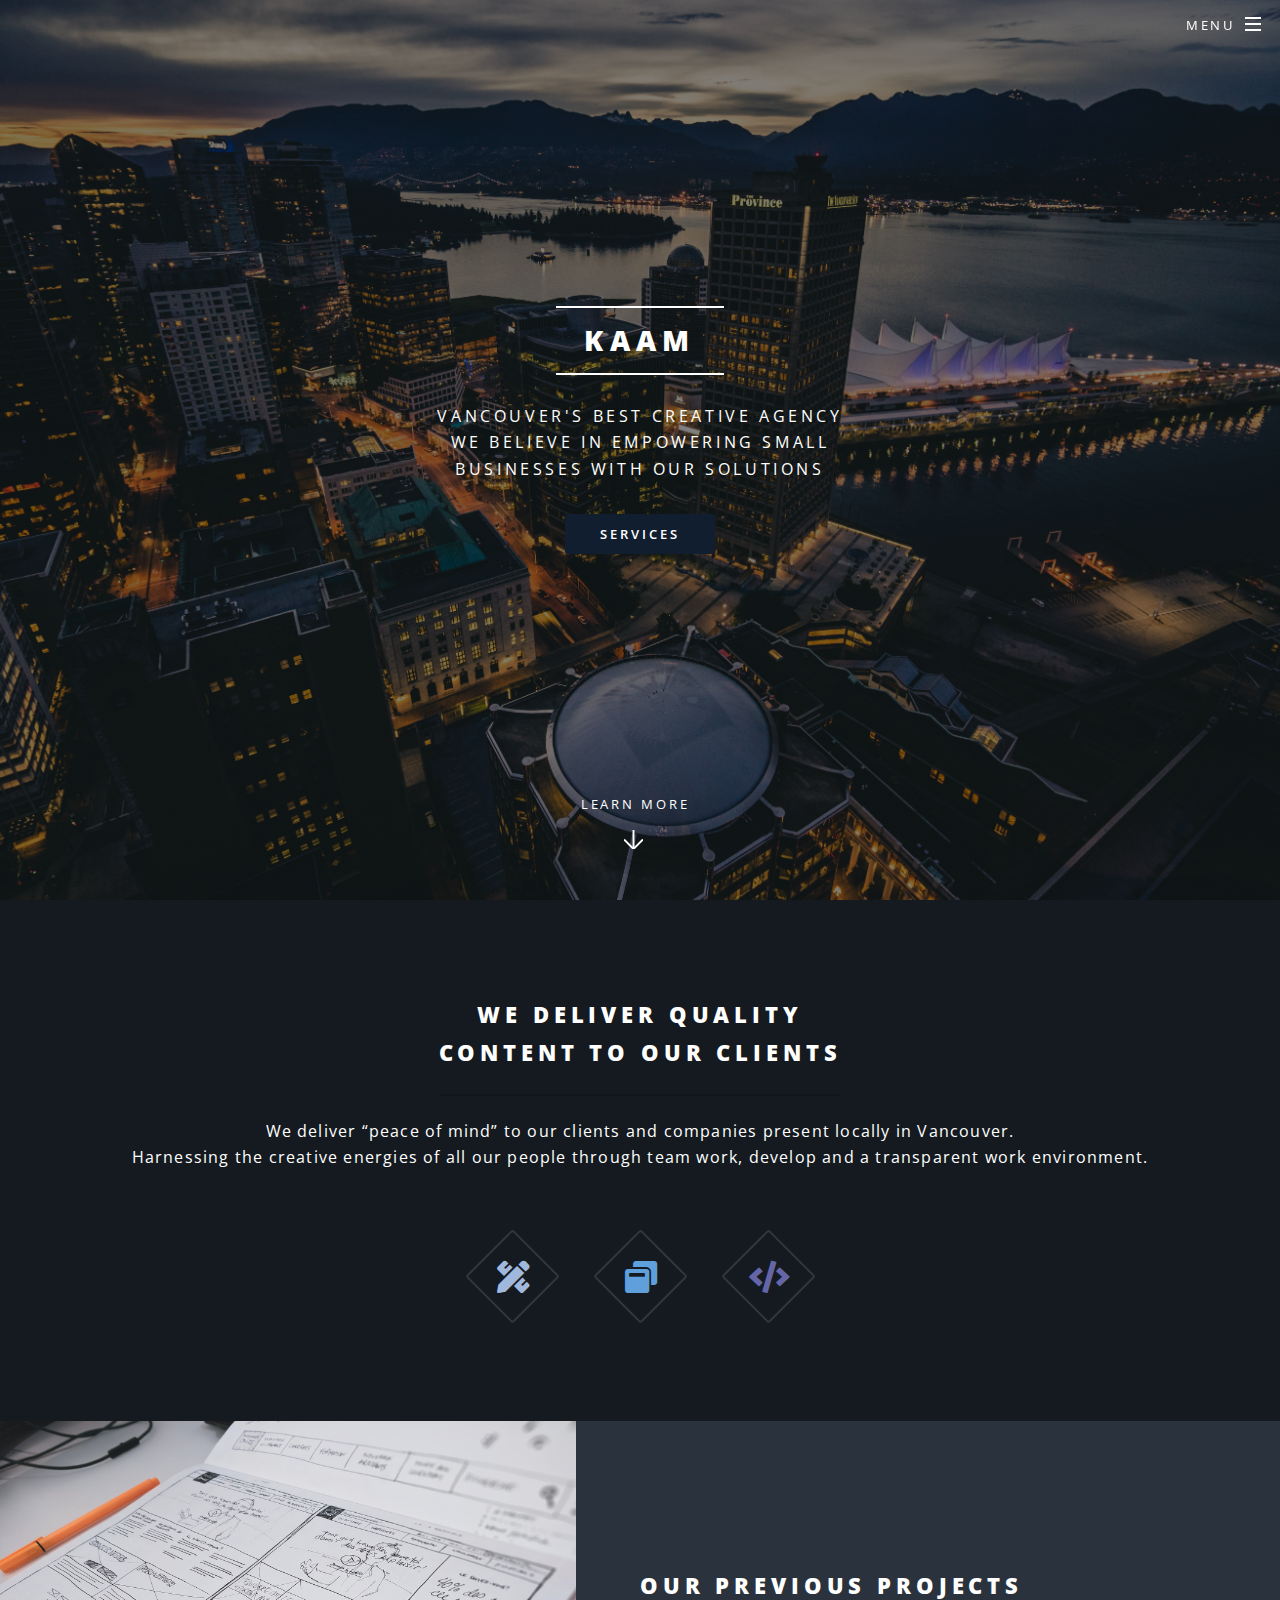
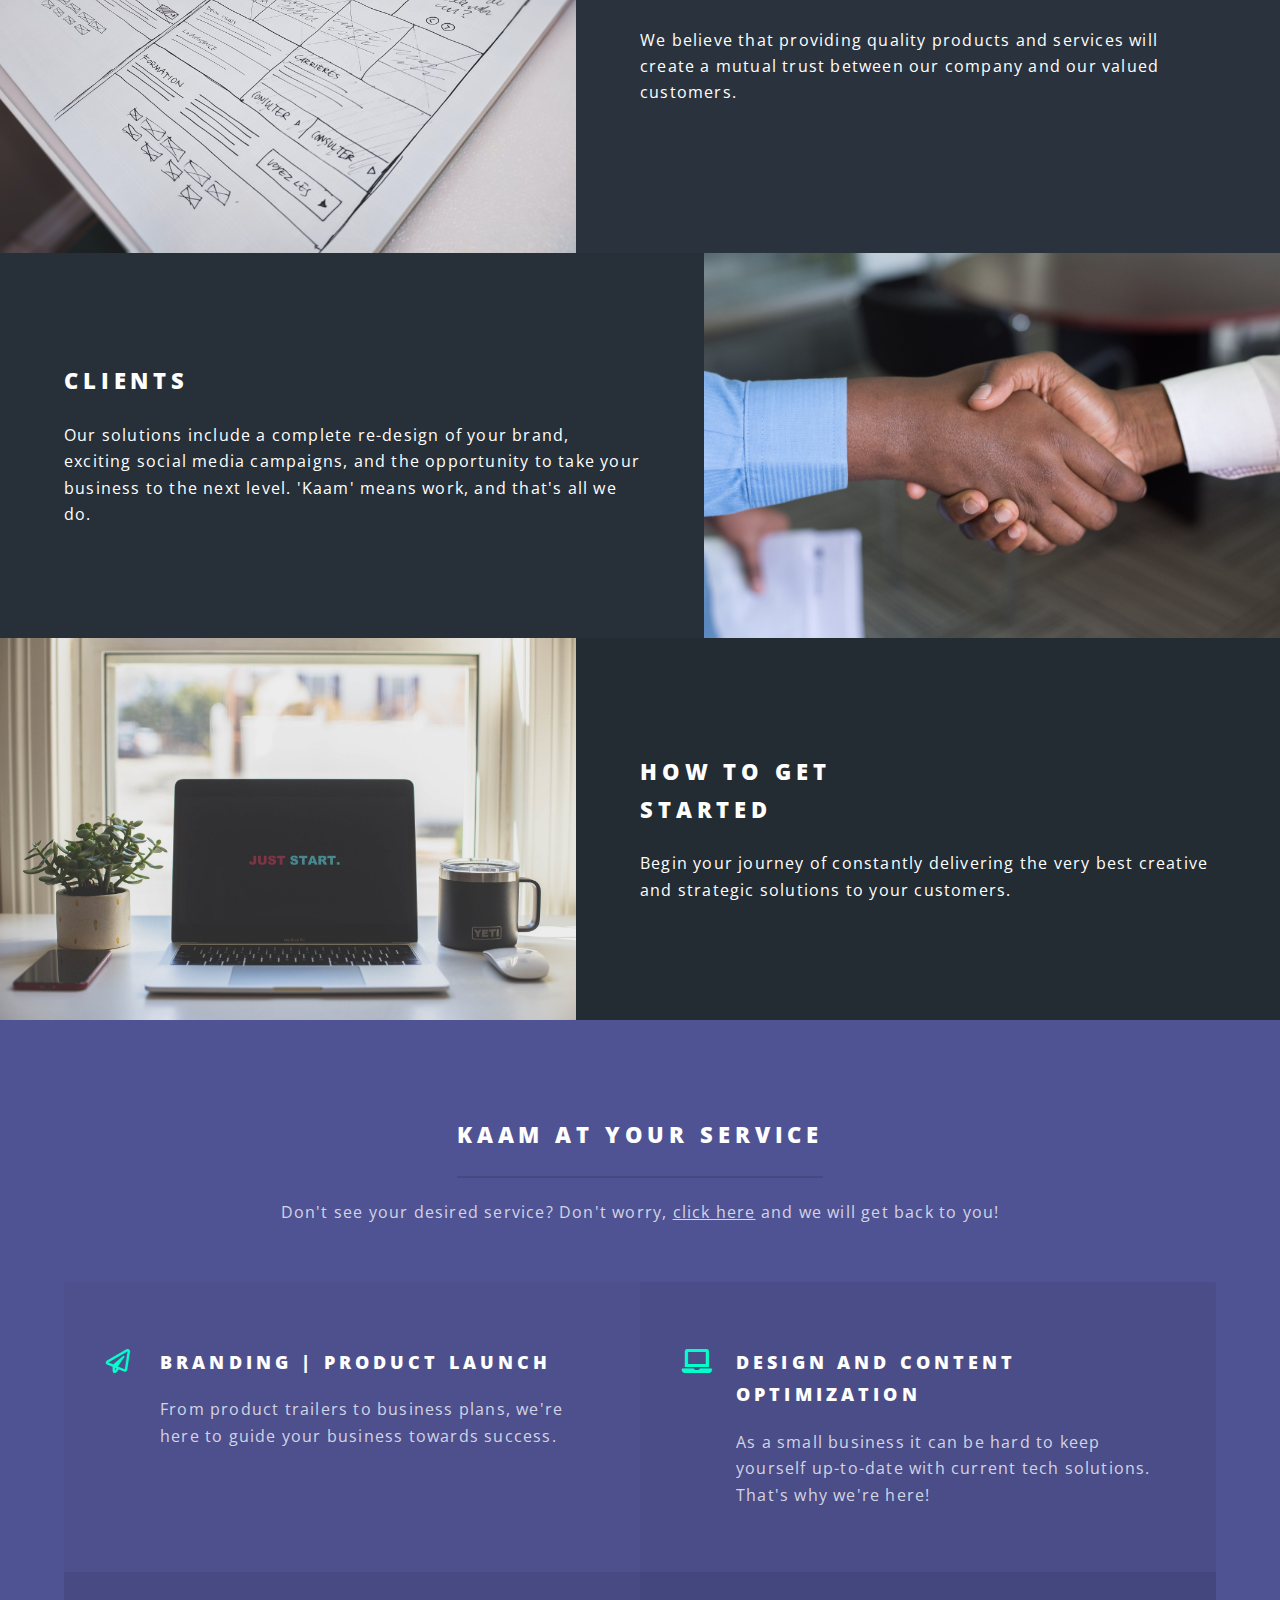
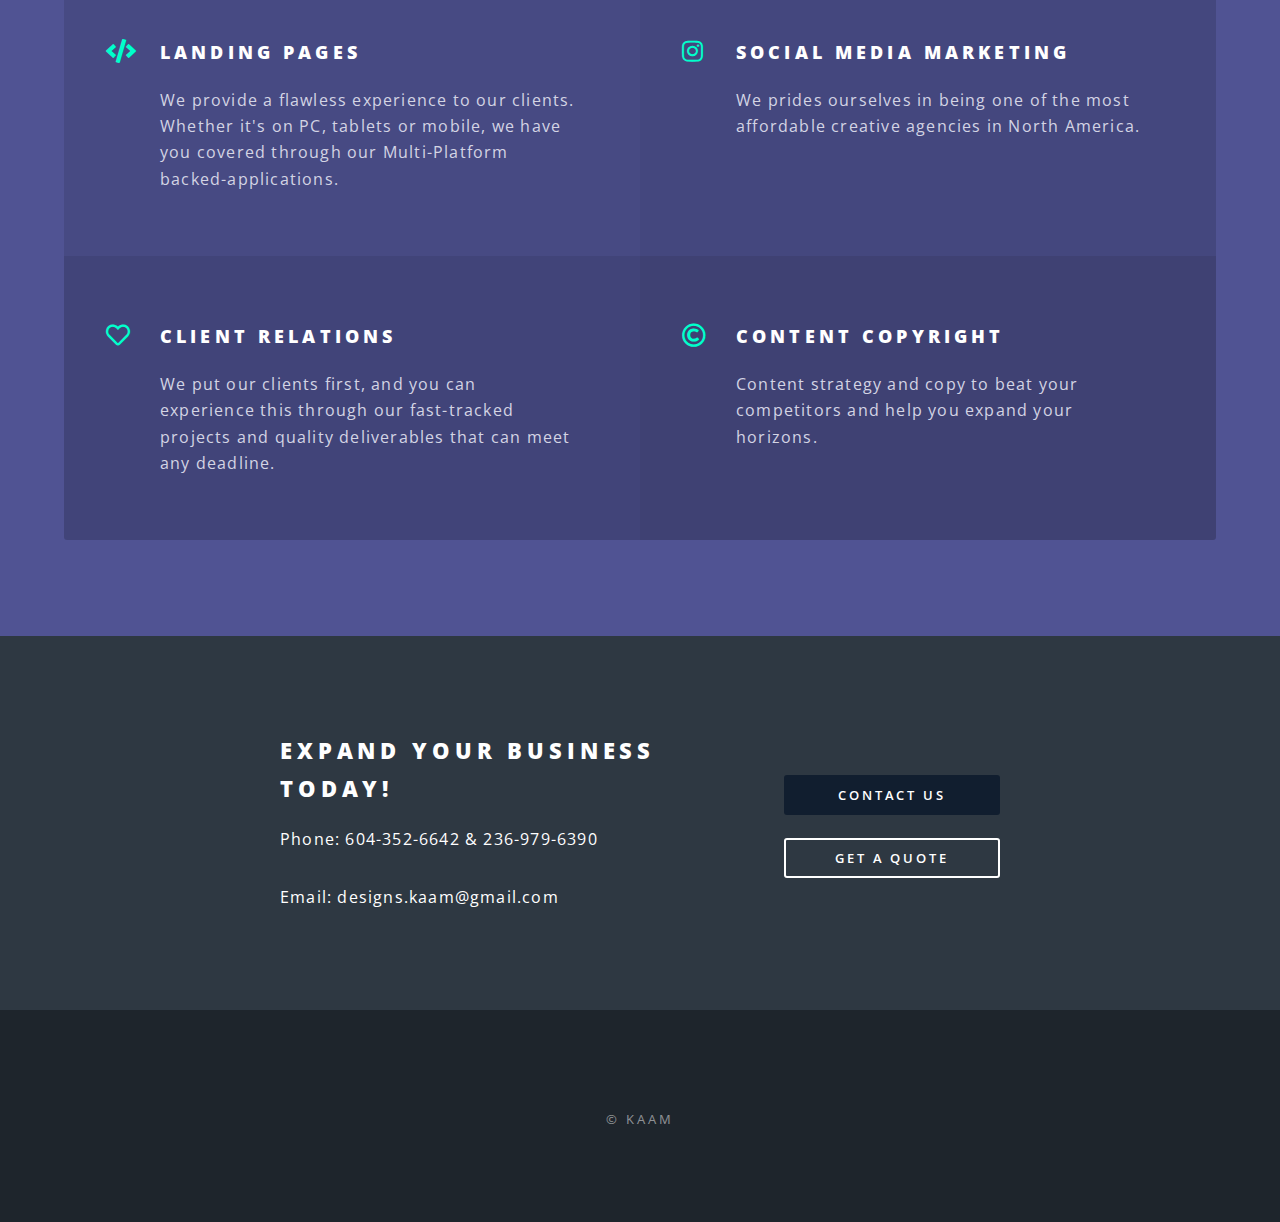
==== commit fb8ffaea: "Menu bar color Changing all footers to look like Home Fix menu bars on all pages to look like Home L" ====
--- a/index.html
+++ b/index.html
@@ -1,12 +1,8 @@
 <!DOCTYPE HTML>
-<!--
-	Spectral by HTML5 UP
-	html5up.net | @ajlkn
-	Free for personal and commercial use under the CCA 3.0 license (html5up.net/license)
--->
 <html>
 	<head>
 		<title>Kaam</title>
+		<link rel="icon" type="image/png" href="/images/favicon_io/favicon.png"/>
 		<meta charset="utf-8" />
 		<meta name="viewport" content="width=device-width, initial-scale=1, user-scalable=no" />
 		<link rel="stylesheet" href="assets/css/main.css" />
@@ -29,8 +25,8 @@
 											<li><a href="index.html">Home</a></li>
 											<li><a href="#three">Services</a></li>
 											<li><a href="elements.html">Projects</a></li>
-											<li><a href="#">Get Quotations</a></li>
-											<li><a href="#end">Contact Us</a></li>
+											<li><a href="https://form.jotform.com/210907755978269" target="_blank">Get Quotations</a></li>
+											<li><a href="https://form.jotform.com/210911114883248" target="_blank" >Contact Us</a></li>
 										</ul>
 									</div>
 								</li>
@@ -93,8 +89,8 @@
 							</div>
 						</section>
 						<section class="spotlight">
-							<div class="image"><a href="#" target=new><img src="images/pic03.jpeg" alt="" /></a></div><div class="content">
-								<h2><a href="#" target=new>How To Get <br />
+							<div class="image"><a href="https://form.jotform.com/210907755978269" target="_blank"><img src="images/pic03.jpeg" alt="" /></a></div><div class="content">
+								<h2><a href="https://form.jotform.com/210907755978269" target="_blank">How To Get <br />
 								Started</a></h2>
 								<p>Begin your journey of constantly delivering the very best creative and strategic solutions to your customers.
 
@@ -104,7 +100,7 @@
 					</section>
 
 				<!-- Three -->
-					<section id="three" class="wrapper style3 special" >
+					<section id="three" class="wrapper style3 special">
 						<div class="inner">
 							<header class="major">
 								<h2>KAAM at your service</h2>
@@ -160,12 +156,13 @@
 							<header>
 								<h2>Expand your business today!</h2>
 								<p>Phone: 604-352-6642 & 236-979-6390</p>
-								<p>E-Mail: designs.kaam@gmail.com</p>
+								<p>Email: designs.kaam@gmail.com</p>
 
 							</header>
 							<ul class="actions stacked">
-								<li><a href="#" class="button fit primary">Contact Us</a></li>
-								<li><a href="#" class="button fit">Get Quotes</a></li>
+								<br>
+								<li><a href="https://form.jotform.com/210911114883248" target="_blank" class="button fit primary">Contact Us</a></li>
+								<li><a href="https://form.jotform.com/210907755978269" target="_blank" class="button fit">Get A Quote</a></li>
 							</ul>
 						</div>
 					</section>
--- a/assets/css/main.css
+++ b/assets/css/main.css
@@ -1,11 +1,6 @@
 @import url(fontawesome-all.min.css);
 @import url("https://fonts.googleapis.com/css?family=Open+Sans:400,400italic,600,600italic,800,800italic");
 
-/*
-	Spectral by HTML5 UP
-	html5up.net | @ajlkn
-	Free for personal and commercial use under the CCA 3.0 license (html5up.net/license)
-*/
 
 
 html, body, div, span, applet, object,
@@ -2442,7 +2437,7 @@
 		input[type="button"]:hover,
 		button:hover,
 		.button:hover {
-			background-color: rgb(18, 29, 45, 0.25);
+			background-color: rgb(18, 29, 45, 0.60);
 		}
 
 		input[type="submit"]:active,
@@ -3354,7 +3349,7 @@
 		-ms-transition: -ms-transform 0.5s ease;
 		transition: transform 0.5s ease;
 		-webkit-overflow-scrolling: touch;
-		background: #21b2a6;
+		background: #121F31;
 		color: #ffffff;
 		height: 100%;
 		max-width: 80%;
@@ -3373,7 +3368,7 @@
 		}
 
 			#menu ul > li {
-				border-top: solid 1px rgba(0, 0, 0, 0.125);
+				border-top: solid 1px rgba(129, 129, 129, 0.2);
 				margin: 0.5em 0 0 0;
 				padding: 0.5em 0 0 0;
 			}
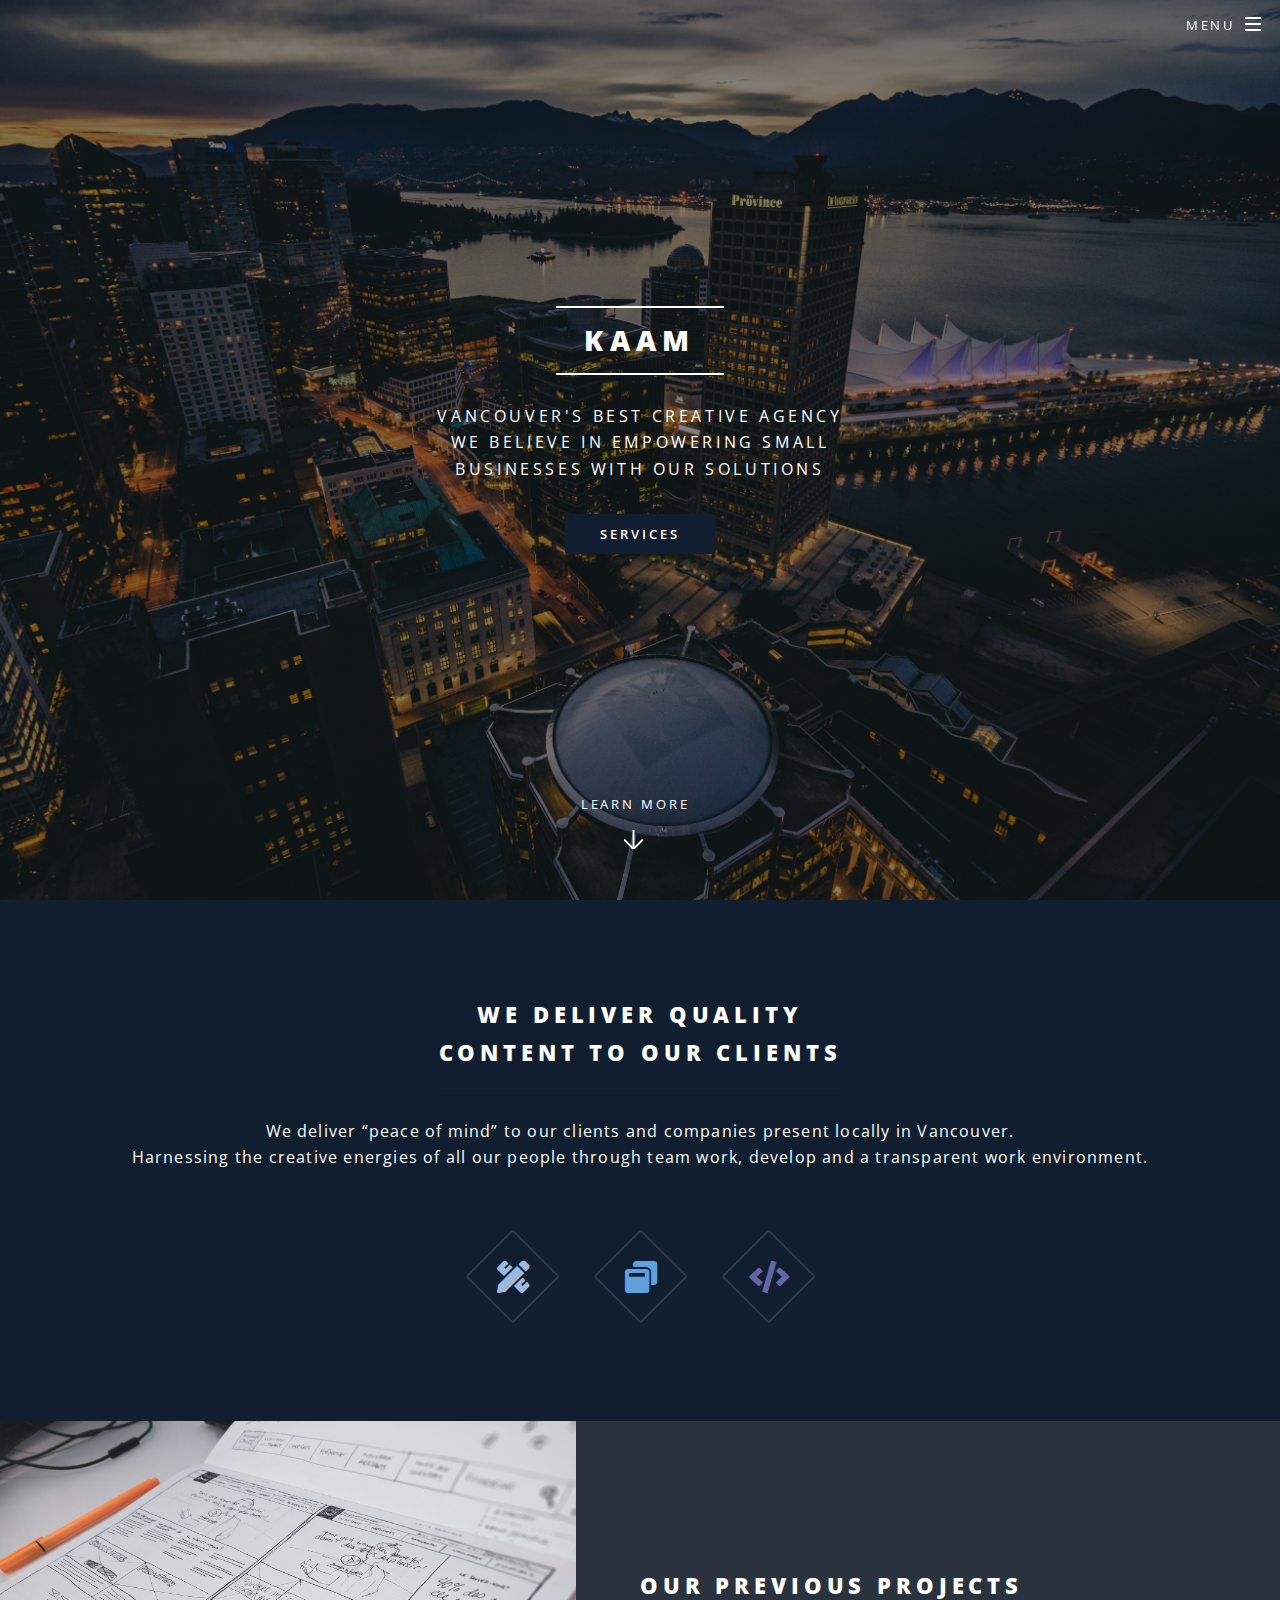
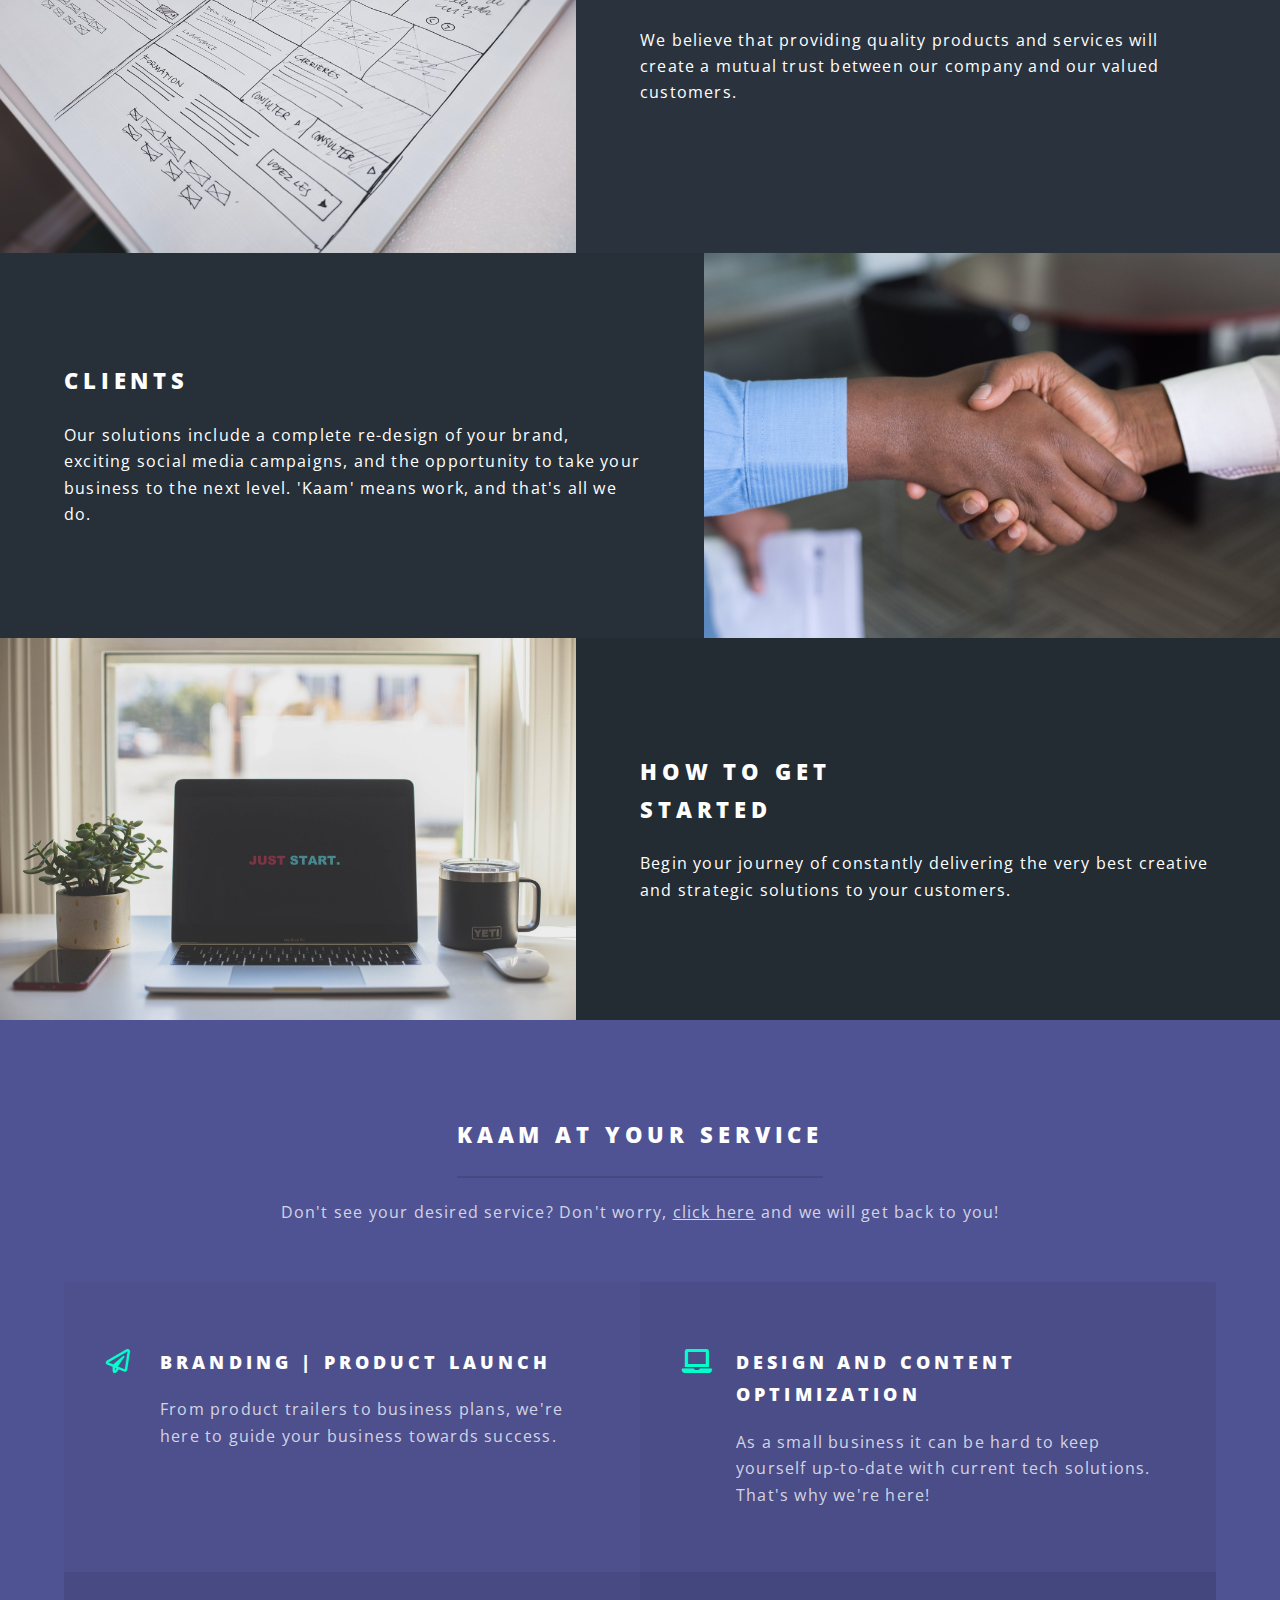
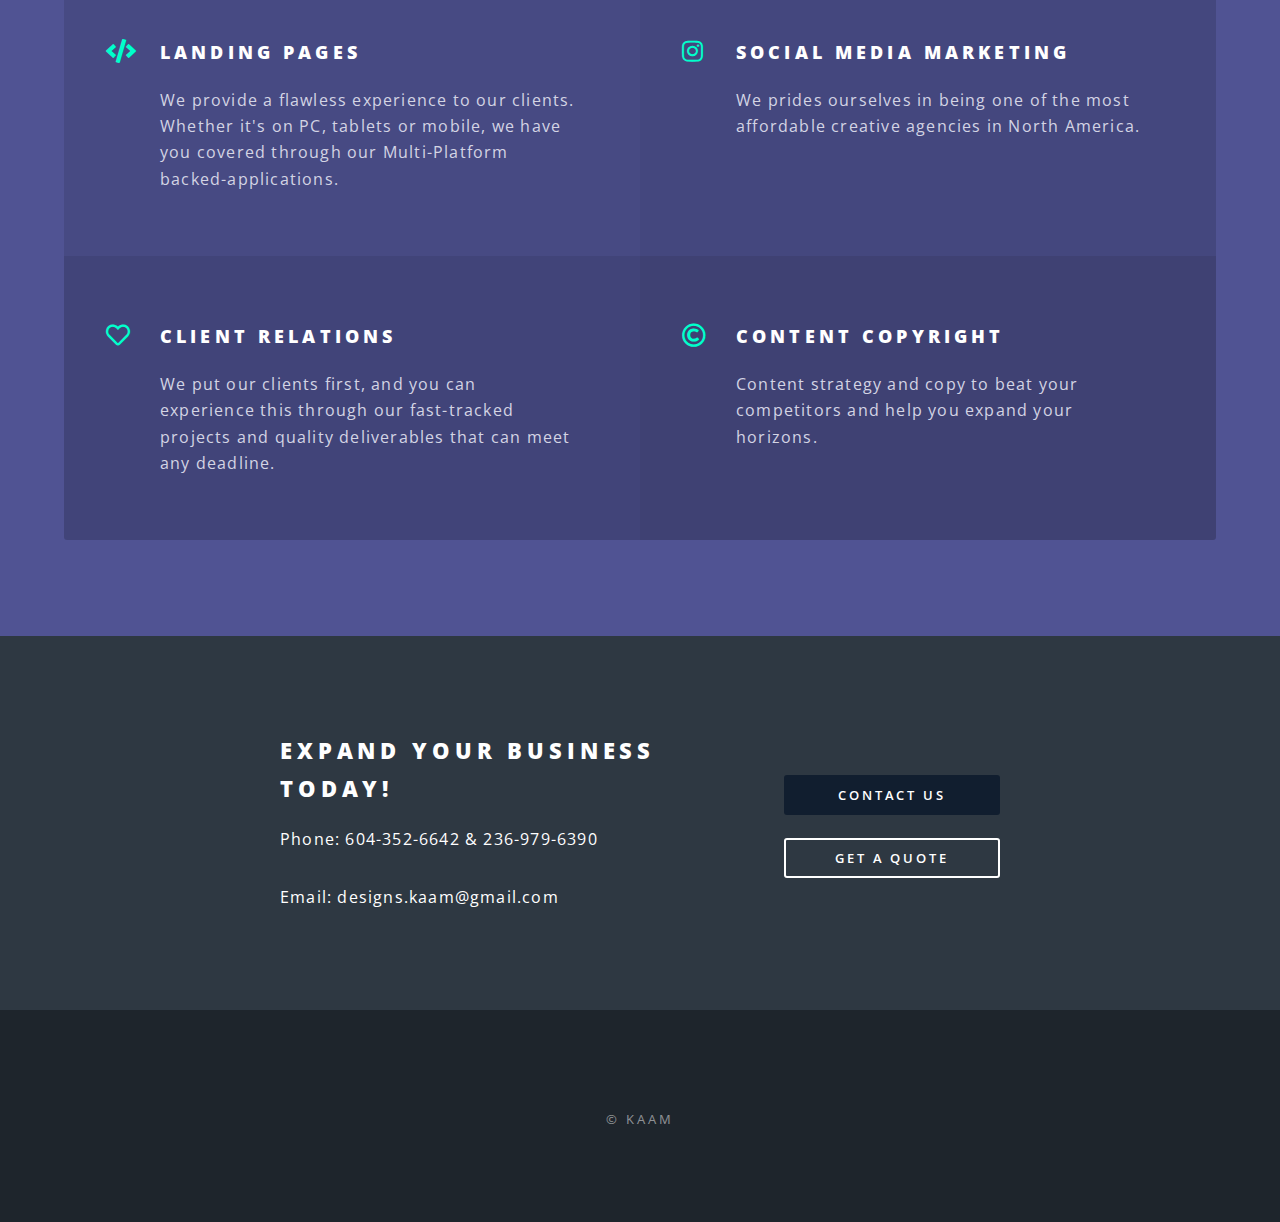
==== commit e605c695: "fixed linking to forms" ====
--- a/index.html
+++ b/index.html
@@ -1,8 +1,12 @@
 <!DOCTYPE HTML>
+<!--
+	Spectral by HTML5 UP
+	html5up.net | @ajlkn
+	Free for personal and commercial use under the CCA 3.0 license (html5up.net/license)
+-->
 <html>
 	<head>
 		<title>Kaam</title>
-		<link rel="icon" type="image/png" href="/images/favicon_io/favicon.png"/>
 		<meta charset="utf-8" />
 		<meta name="viewport" content="width=device-width, initial-scale=1, user-scalable=no" />
 		<link rel="stylesheet" href="assets/css/main.css" />
@@ -23,7 +27,7 @@
 									<div id="menu">
 										<ul>
 											<li><a href="index.html">Home</a></li>
-											<li><a href="#three">Services</a></li>
+											<li><a href="index.html#three">Services</a></li>
 											<li><a href="elements.html">Projects</a></li>
 											<li><a href="https://form.jotform.com/210907755978269" target="_blank">Get Quotations</a></li>
 											<li><a href="https://form.jotform.com/210911114883248" target="_blank" >Contact Us</a></li>
@@ -90,8 +94,7 @@
 						</section>
 						<section class="spotlight">
 							<div class="image"><a href="https://form.jotform.com/210907755978269" target="_blank"><img src="images/pic03.jpeg" alt="" /></a></div><div class="content">
-								<h2><a href="https://form.jotform.com/210907755978269" target="_blank">How To Get <br />
-								Started</a></h2>
+								<h2><a href="https://form.jotform.com/210907755978269" target="_blank">How to get<br>Started</a></h2>
 								<p>Begin your journey of constantly delivering the very best creative and strategic solutions to your customers.
 
 								</p>
--- a/assets/css/main.css
+++ b/assets/css/main.css
@@ -1,6 +1,11 @@
 @import url(fontawesome-all.min.css);
 @import url("https://fonts.googleapis.com/css?family=Open+Sans:400,400italic,600,600italic,800,800italic");
 
+/*
+	Spectral by HTML5 UP
+	html5up.net | @ajlkn
+	Free for personal and commercial use under the CCA 3.0 license (html5up.net/license)
+*/
 
 
 html, body, div, span, applet, object,
@@ -27,6 +32,11 @@
 
 body {
 	line-height: 1;
+}
+
+.follow {
+	text-decoration: none;
+	cursor: pointer;
 }
 
 ol, ul {
@@ -2815,7 +2825,7 @@
 		}
 
 		.wrapper.style1 {
-			background-color: rgb(20, 26, 31);
+			background-color: #111E2F;
 			color: #c8ece9;
 		}
 
